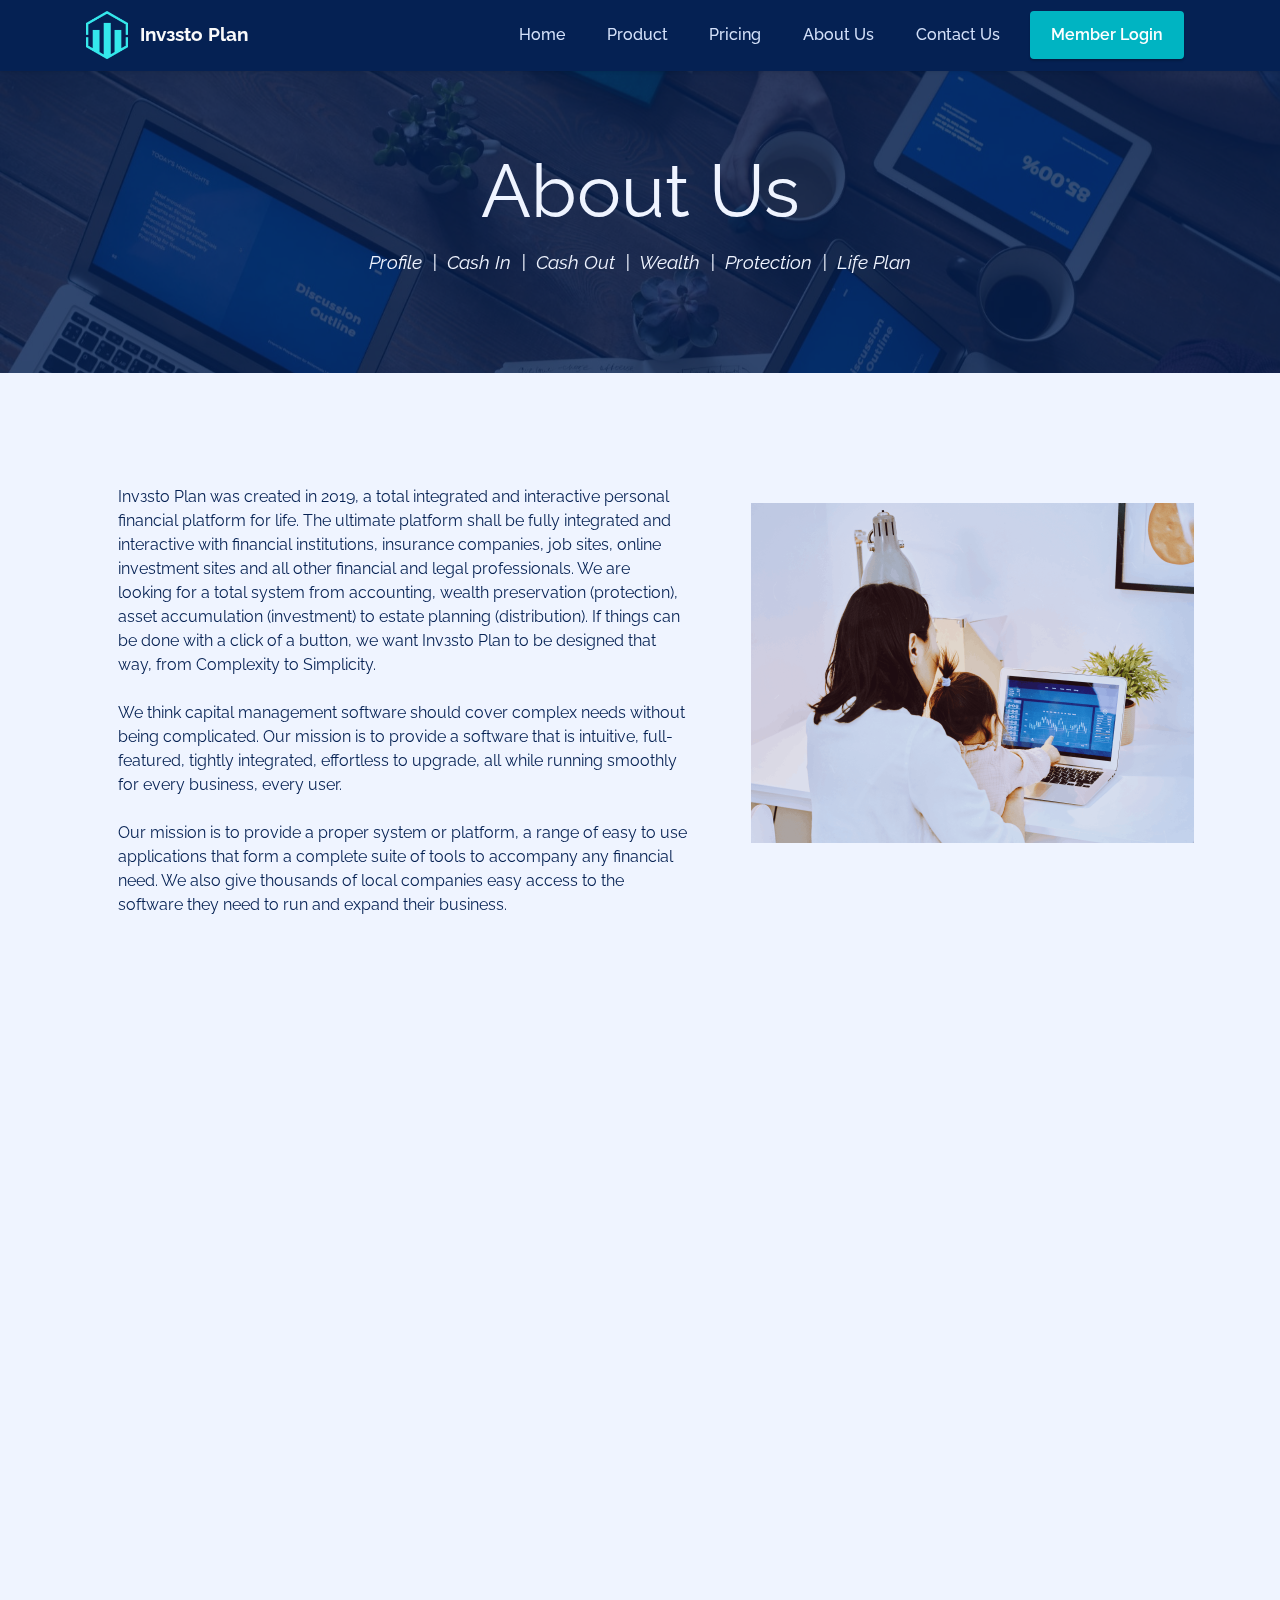
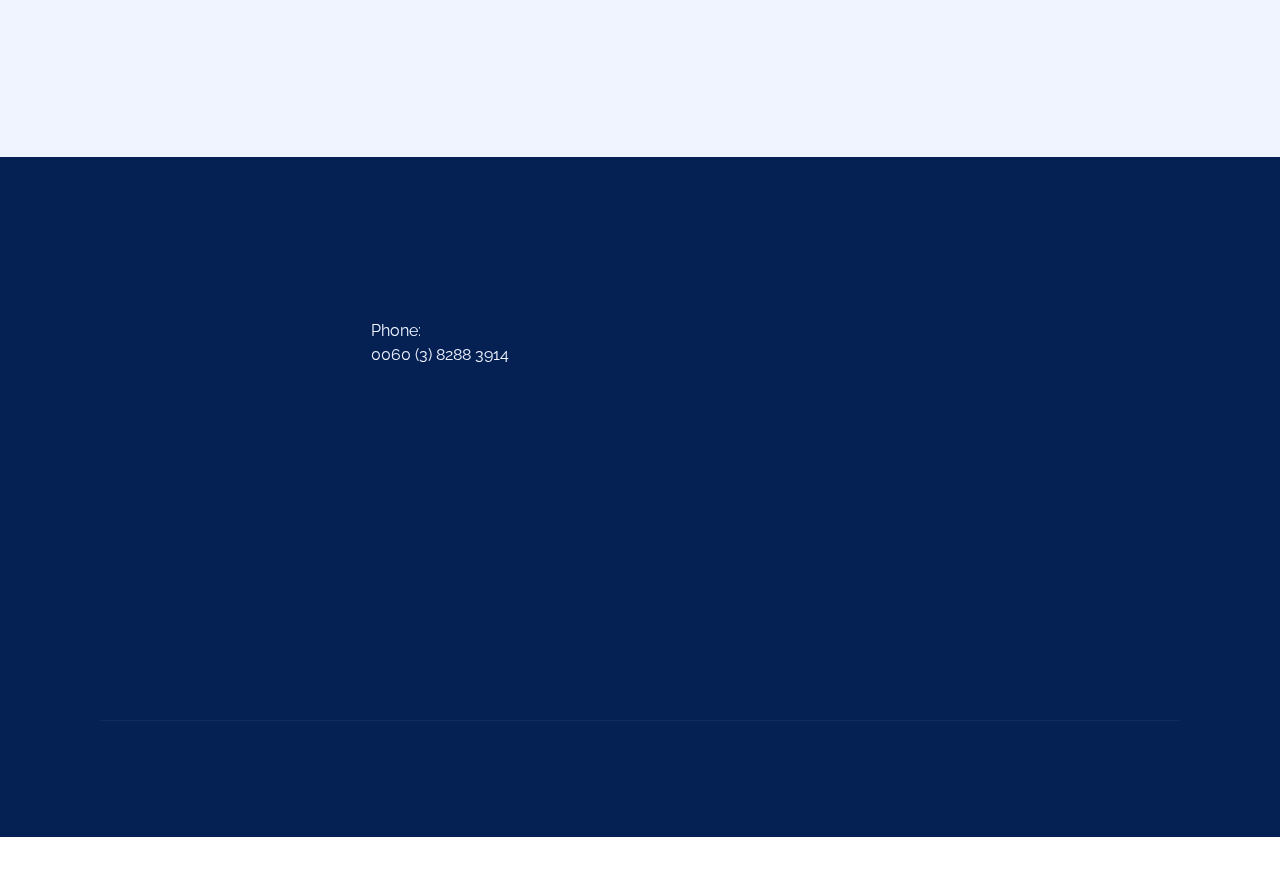
==== about.html @ aeeaa43b "create github pages" ====
<!DOCTYPE html>
<html  >
<head>
  <!-- Site made with Mobirise Website Builder v5.3.5, https://mobirise.com -->
  <meta charset="UTF-8">
  <meta http-equiv="X-UA-Compatible" content="IE=edge">
  <meta name="generator" content="Mobirise v5.3.5, mobirise.com">
  <meta name="viewport" content="width=device-width, initial-scale=1, minimum-scale=1">
  <link rel="shortcut icon" href="assets/images/logo-head-png-300x346.png" type="image/x-icon">
  <meta name="description" content="We create a total integrated and interactive personal financial platform for users and business.">
  
  
  <title>About Us | Inv3sto Plan</title>
  <link rel="stylesheet" href="assets/tether/tether.min.css">
  <link rel="stylesheet" href="assets/bootstrap/css/bootstrap.min.css">
  <link rel="stylesheet" href="assets/bootstrap/css/bootstrap-grid.min.css">
  <link rel="stylesheet" href="assets/bootstrap/css/bootstrap-reboot.min.css">
  <link rel="stylesheet" href="assets/animatecss/animate.css">
  <link rel="stylesheet" href="assets/dropdown/css/style.css">
  <link rel="stylesheet" href="assets/socicon/css/styles.css">
  <link rel="stylesheet" href="assets/theme/css/style.css">
  <link rel="preload" href="https://fonts.googleapis.com/css?family=Raleway:100,200,300,400,500,600,700,800,900,100i,200i,300i,400i,500i,600i,700i,800i,900i&display=swap" as="style" onload="this.onload=null;this.rel='stylesheet'">
  <noscript><link rel="stylesheet" href="https://fonts.googleapis.com/css?family=Raleway:100,200,300,400,500,600,700,800,900,100i,200i,300i,400i,500i,600i,700i,800i,900i&display=swap"></noscript>
  <link rel="preload" href="https://fonts.googleapis.com/css?family=Jost:100,200,300,400,500,600,700,800,900,100i,200i,300i,400i,500i,600i,700i,800i,900i&display=swap" as="style" onload="this.onload=null;this.rel='stylesheet'">
  <noscript><link rel="stylesheet" href="https://fonts.googleapis.com/css?family=Jost:100,200,300,400,500,600,700,800,900,100i,200i,300i,400i,500i,600i,700i,800i,900i&display=swap"></noscript>
  <link rel="preload" as="style" href="assets/mobirise/css/mbr-additional.css"><link rel="stylesheet" href="assets/mobirise/css/mbr-additional.css" type="text/css">
  
  
  
  
</head>
<body>
  
  <section class="menu menu2 cid-swx07ekxMa" once="menu" id="menu2-23">
    
    <nav class="navbar navbar-dropdown navbar-expand-lg">
        <div class="container">
            <div class="navbar-brand">
                <span class="navbar-logo">
                    <a href="index.html">
                        <img src="assets/images/logo-head-png-300x346.png" alt="investo-plan_ico" style="height: 3rem;">
                    </a>
                </span>
                <span class="navbar-caption-wrap"><a class="navbar-caption text-white display-4" href="index.html">Invзsto Plan</a></span>
            </div>
            <button class="navbar-toggler" type="button" data-toggle="collapse" data-target="#navbarSupportedContent" aria-controls="navbarNavAltMarkup" aria-expanded="false" aria-label="Toggle navigation">
                <div class="hamburger">
                    <span></span>
                    <span></span>
                    <span></span>
                    <span></span>
                </div>
            </button>
            <div class="collapse navbar-collapse" id="navbarSupportedContent">
                <ul class="navbar-nav nav-dropdown" data-app-modern-menu="true"><li class="nav-item"><a class="nav-link link text-info display-7" href="index.html">Home</a></li><li class="nav-item"><a class="nav-link link text-info display-7" href="product.html">Product</a></li><li class="nav-item"><a class="nav-link link text-info display-7" href="pricing.html">Pricing</a></li><li class="nav-item"><a class="nav-link link text-info display-7" href="about.html">About Us</a></li>
                    
                    <li class="nav-item"><a class="nav-link link text-info display-7" href="contact.html">Contact Us</a>
                    </li></ul>
                
                <div class="navbar-buttons mbr-section-btn"><a class="btn btn-secondary display-7" href="index.html" target="_blank">Member Login<br></a></div>
            </div>
        </div>
    </nav>
</section>

<section class="header6 cid-swx07hZX0V mbr-parallax-background" id="header6-24">

    

    <div class="mbr-overlay" style="opacity: 0.8; background-color: rgb(5, 33, 83);"></div>

    <div class="align-center container-fluid">
        <div class="row justify-content-center">
            <div class="col-12 col-lg-11">
                <h1 class="mbr-section-title mbr-fonts-style mbr-white mb-3 display-1">About Us</h1>
                
                <p class="mbr-text mbr-white mbr-fonts-style display-4"><em>
                    Profile&nbsp; |&nbsp; Cash In&nbsp; |&nbsp; Cash Out&nbsp; |&nbsp; Wealth&nbsp; |&nbsp; Protection&nbsp; |&nbsp; Life Plan
                </em></p>
                
            </div>
        </div>
    </div>
</section>

<section class="image2 cid-swx07s3A3K" id="image2-28">
    

    

    <div class="container">
        <div class="row align-items-center">
            <div class="col-12 col-lg-5">
                <div class="image-wrapper">
                    <img src="assets/images/pexels-shotpot-7705917-blu-886x680.png" alt="family">
                    <p class="mbr-description mbr-fonts-style mt-2 align-center display-5"><strong><em>
                        Make The Most of Your Wealth and Life</em></strong></p>
                </div>
            </div>
            <div class="col-12 col-lg">
                <div class="text-wrapper">
                    
                    <p class="mbr-text mbr-fonts-style display-7">Invзsto Plan was created in 2019, a total integrated and interactive personal financial platform for life. The ultimate platform shall be fully integrated and interactive with financial institutions, insurance companies, job sites, online investment sites and all other financial and legal professionals. We are looking for a total system from accounting, wealth preservation (protection), asset accumulation (investment) to estate planning (distribution). If things can be done with a click of a button, we want Invзsto Plan to be designed that way, from Complexity to Simplicity. <br><br>We think capital management software should cover complex needs without being complicated. Our mission is to provide a software that is intuitive, full-featured, tightly integrated, effortless to upgrade, all while running smoothly for every business, every user.<br><br>Our mission is to provide a proper system or platform, a range of easy to use applications that form a complete suite of tools to accompany any financial need. We also give thousands of local companies easy access to the software they need to run and expand their business.<br><br><br></p>
                </div>
            </div>
        </div>
    </div>
</section>

<section class="image1 cid-swx07u5jD1" id="image1-29">
    

    

    <div class="container">
        <div class="row align-items-center">
            <div class="col-12 col-lg-5">
                <div class="image-wrapper">
                    <img src="assets/images/ceo-626x417.png" alt="ceo">
                    <p class="mbr-description mbr-fonts-style pt-2 align-center display-7"><strong>
                    Benedict Tan, CFA<br>Founder</strong></p>
                </div>
            </div>
            <div class="col-12 col-lg">
                <div class="text-wrapper">
                    <h3 class="mbr-section-title mbr-fonts-style mb-3 display-5"><strong><em>Meet Our Founder and CEO</em></strong></h3>
                    <p class="mbr-text mbr-fonts-style display-7">Invзst0 Plan is owned by Invзst0 Capital Management Sdn Bhd, a private limited company incorporated in Malaysia. It is founded by Benedict Tan in 2020 as a startup company and he will be leading the executive team as the Chief Executive Officer (CEO). The company will be licensed by the Securities Commission Malaysia under the Capital Markets and Services Act 2007 regulation.
<br>
<br>As a CFA charter holder and a Finance Director of a property developer company for the last 8 years, Benedict Tan has acquired vast knowledge in corporate budgeting, cash flow projection, accounting, and financing. He started his career as a paid company dealer with OSK Securities Berhad after graduating from University of Auckland, New Zealand, in 1997. He went on to work in HSBC Securities Services (Ireland) Limited in 2008 as a fund administrator for the global fund manager during which the global financial crisis strikes. During the time, he witnessed the damages brought upon by the financial crisis and sparked him to start Invзst0 Plan to promote personal financial planning to the public. With 8 successful years building cash flow and a vision of a world full of responsible adults, he formalized a rule-based application to solve the differences human nature has towards money. The financial tools needed to know your numbers, be ahead of the curve and out of poverty.</p>
                </div>
            </div>
        </div>
    </div>
</section>

<section class="footer6 cid-swx07yMvMy" once="footers" id="footer6-2b">

    

    

    <div class="container">
        <div class="row content mbr-white">
            <div class="col-12 col-md-3 mbr-fonts-style display-4">
                <h5 class="mbr-section-subtitle mbr-fonts-style mb-2 display-4"><strong>Address</strong>
                </h5>
                <p class="mbr-text mbr-fonts-style display-7">B-37-2, Block B, Atmosphere Business Park The Atmosphere, Bandar Putra Permai, 43300 Seri Kembangan, Selangor, Malaysia.<br></p> <br>
                <h5 class="mbr-section-subtitle mbr-fonts-style mb-2 mt-4 display-4"><strong>Site Map</strong></h5>
                <p class="mbr-text mbr-fonts-style mb-4 display-7"><a href="index.html" class="text-white">Home</a>
<br><a href="product.html" class="text-white">Product</a>
<br><a href="pricing.html" class="text-white">Pricing</a>
<br><a href="about.html" class="text-white">About Us</a>
<br><a href="contact.html" class="text-white">Contact Us</a><br><br></p>
            </div>
            <div class="col-12 col-md-3 mbr-fonts-style display-4">
                <h5 class="mbr-section-subtitle mbr-fonts-style mb-2 display-7"><strong></strong></h5>
                <ul class="list mbr-fonts-style mb-4 display-7"><p>Email: </p><p>support@investo-plan.com.my</p><p>
</p><div>Phone: </div><div>0060 (3) 8288 3914</div><div><br></div><p></p></ul>
                <h5 class="mbr-section-subtitle mbr-fonts-style mb-2 mt-5 display-4"><strong>Member</strong></h5>
                <p class="mbr-text mbr-fonts-style mb-4 display-7"><a href="#" class="text-white" target="_blank">Sign Up</a><br><a href="#" class="text-white" target="_blank">Member Sign In</a><br><a href="termofservice.html" class="text-white" target="_blank">Terms &amp; Services</a><br><a href="privacypolicy.html" class="text-white text-primary" target="_blank">Privacy Policy</a><br><a href="security.html" class="text-white text-primary" target="_blank">Security &nbsp;</a><br><a href="disclaimer.html" class="text-white" target="_blank">Disclaimer</a><br></p>
            </div>
            <div class="col-12 col-md-6">
                <div class="google-map"><iframe frameborder="0" style="border:0" src="https://www.google.com/maps/embed/v1/place?key=AIzaSyCZI5F_k6S1k46ujh0SNrapM89f7mJxd30&amp;q=D-30-2, Block D, Atmosphere Business Park The Amosphere, Bandar Putra Permai, 43300 Seri Kembangan, Selangor" allowfullscreen=""></iframe></div>
            </div>
            <div class="col-md-6">
                <div class="social-list align-left">
                    <div class="soc-item">
                        <a href="#" target="_blank">
                            <span class="mbr-iconfont mbr-iconfont-social socicon-facebook socicon" style="color: rgb(250, 250, 250); fill: rgb(250, 250, 250); font-size: 30px;"></span>
                        </a>
                    </div>
                    <div class="soc-item">
                        <a href="#" target="_blank">
                            <span class="mbr-iconfont mbr-iconfont-social socicon-twitter socicon" style="color: rgb(250, 250, 250); fill: rgb(250, 250, 250); font-size: 30px;"></span>
                        </a>
                    </div>
                    <div class="soc-item">
                        <a href="#" target="_blank">
                            <span class="mbr-iconfont mbr-iconfont-social socicon-instagram socicon" style="color: rgb(250, 250, 250); fill: rgb(250, 250, 250); font-size: 30px;"></span>
                        </a>
                    </div>
                    
                    
                    
                </div>
            </div>
        </div>
        <div class="footer-lower">
            <div class="media-container-row">
                <div class="col-sm-12">
                    <hr>
                </div>
            </div>
            <div class="col-sm-12 copyright pl-0">
                <p class="mbr-text mbr-fonts-style mbr-white display-7">
                    © Copyright 2021 Invзsto Plan - All Rights Reserved
                </p>
            </div>
        </div>
    </div>
</section><section style="background-color: #fff; font-family: -apple-system, BlinkMacSystemFont, 'Segoe UI', 'Roboto', 'Helvetica Neue', Arial, sans-serif; color:#aaa; font-size:12px; padding: 0; align-items: center; display: flex;"><a href="https://mobirise.site/p" style="flex: 1 1; height: 3rem; padding-left: 1rem;"></a><p style="flex: 0 0 auto; margin:0; padding-right:1rem;">Set up your own website with <a href="https://mobirise.site/z" style="color:#aaa;">Mobirise</a></p></section><script src="assets/web/assets/jquery/jquery.min.js"></script>  <script src="assets/popper/popper.min.js"></script>  <script src="assets/tether/tether.min.js"></script>  <script src="assets/bootstrap/js/bootstrap.min.js"></script>  <script src="assets/smoothscroll/smooth-scroll.js"></script>  <script src="assets/viewportchecker/jquery.viewportchecker.js"></script>  <script src="assets/dropdown/js/nav-dropdown.js"></script>  <script src="assets/dropdown/js/navbar-dropdown.js"></script>  <script src="assets/touchswipe/jquery.touch-swipe.min.js"></script>  <script src="assets/parallax/jarallax.min.js"></script>  <script src="assets/theme/js/script.js"></script>  
  
  
 <div id="scrollToTop" class="scrollToTop mbr-arrow-up"><a style="text-align: center;"><i class="mbr-arrow-up-icon mbr-arrow-up-icon-cm cm-icon cm-icon-smallarrow-up"></i></a></div>
    <input name="animation" type="hidden">
  </body>
</html>
---- assets/dropdown/css/style.css ----
.navbar-dropdown {
  left: 0;
  padding: 0;
  position: absolute;
  right: 0;
  top: 0;
  transition: all 0.45s ease;
  z-index: 1030;
  background: #282828; }
  .navbar-dropdown .navbar-logo {
    margin-right: 0.8rem;
    transition: margin 0.3s ease-in-out;
    vertical-align: middle; }
    .navbar-dropdown .navbar-logo img {
      height: 3.125rem;
      transition: all 0.3s ease-in-out; }
    .navbar-dropdown .navbar-logo.mbr-iconfont {
      font-size: 3.125rem;
      line-height: 3.125rem; }
  .navbar-dropdown .navbar-caption {
    font-weight: 700;
    white-space: normal;
    vertical-align: -4px;
    line-height: 3.125rem !important; }
    .navbar-dropdown .navbar-caption, .navbar-dropdown .navbar-caption:hover {
      color: inherit;
      text-decoration: none; }
  .navbar-dropdown .mbr-iconfont + .navbar-caption {
    vertical-align: -1px; }
  .navbar-dropdown.navbar-fixed-top {
    position: fixed; }
  .navbar-dropdown .navbar-brand span {
    vertical-align: -4px; }
  .navbar-dropdown.bg-color.transparent {
    background: none; }
  .navbar-dropdown.navbar-short .navbar-brand {
    padding: 0.625rem 0; }
    .navbar-dropdown.navbar-short .navbar-brand span {
      vertical-align: -1px; }
  .navbar-dropdown.navbar-short .navbar-caption {
    line-height: 2.375rem !important;
    vertical-align: -2px; }
  .navbar-dropdown.navbar-short .navbar-logo {
    margin-right: 0.5rem; }
    .navbar-dropdown.navbar-short .navbar-logo img {
      height: 2.375rem; }
    .navbar-dropdown.navbar-short .navbar-logo.mbr-iconfont {
      font-size: 2.375rem;
      line-height: 2.375rem; }
  .navbar-dropdown.navbar-short .mbr-table-cell {
    height: 3.625rem; }
  .navbar-dropdown .navbar-close {
    left: 0.6875rem;
    position: fixed;
    top: 0.75rem;
    z-index: 1000; }
  .navbar-dropdown .hamburger-icon {
    content: "";
    display: inline-block;
    vertical-align: middle;
    width: 16px;
    -webkit-box-shadow: 0 -6px 0 1px #282828,0 0 0 1px #282828,0 6px 0 1px #282828;
    -moz-box-shadow: 0 -6px 0 1px #282828,0 0 0 1px #282828,0 6px 0 1px #282828;
    box-shadow: 0 -6px 0 1px #282828,0 0 0 1px #282828,0 6px 0 1px #282828; }

.dropdown-menu .dropdown-toggle[data-toggle="dropdown-submenu"]::after {
  border-bottom: 0.35em solid transparent;
  border-left: 0.35em solid;
  border-right: 0;
  border-top: 0.35em solid transparent;
  margin-left: 0.3rem; }

.dropdown-menu .dropdown-item:focus {
  outline: 0; }

.nav-dropdown {
  font-size: 0.75rem;
  font-weight: 500;
  height: auto !important; }
  .nav-dropdown .nav-btn {
    padding-left: 1rem; }
  .nav-dropdown .link {
    margin: .667em 1.667em;
    font-weight: 500;
    padding: 0;
    transition: color .2s ease-in-out; }
    .nav-dropdown .link.dropdown-toggle {
      margin-right: 2.583em; }
      .nav-dropdown .link.dropdown-toggle::after {
        margin-left: .25rem;
        border-top: 0.35em solid;
        border-right: 0.35em solid transparent;
        border-left: 0.35em solid transparent;
        border-bottom: 0; }
      .nav-dropdown .link.dropdown-toggle[aria-expanded="true"] {
        margin: 0;
        padding: 0.667em 3.263em  0.667em 1.667em; }
  .nav-dropdown .link::after,
  .nav-dropdown .dropdown-item::after {
    color: inherit; }
  .nav-dropdown .btn {
    font-size: 0.75rem;
    font-weight: 700;
    letter-spacing: 0;
    margin-bottom: 0;
    padding-left: 1.25rem;
    padding-right: 1.25rem; }
  .nav-dropdown .dropdown-menu {
    border-radius: 0;
    border: 0;
    left: 0;
    margin: 0;
    padding-bottom: 1.25rem;
    padding-top: 1.25rem;
    position: relative; }
  .nav-dropdown .dropdown-submenu {
    margin-left: 0.125rem;
    top: 0; }
  .nav-dropdown .dropdown-item {
    font-weight: 500;
    line-height: 2;
    padding: 0.3846em 4.615em 0.3846em 1.5385em;
    position: relative;
    transition: color .2s ease-in-out, background-color .2s ease-in-out; }
    .nav-dropdown .dropdown-item::after {
      margin-top: -0.3077em;
      position: absolute;
      right: 1.1538em;
      top: 50%; }
    .nav-dropdown .dropdown-item:focus, .nav-dropdown .dropdown-item:hover {
      background: none; }

@media (max-width: 767px) {
  .nav-dropdown.navbar-toggleable-sm {
    bottom: 0;
    display: none;
    left: 0;
    overflow-x: hidden;
    position: fixed;
    top: 0;
    transform: translateX(-100%);
    -ms-transform: translateX(-100%);
    -webkit-transform: translateX(-100%);
    width: 18.75rem;
    z-index: 999; } }
.nav-dropdown.navbar-toggleable-xl {
  bottom: 0;
  display: none;
  left: 0;
  overflow-x: hidden;
  position: fixed;
  top: 0;
  transform: translateX(-100%);
  -ms-transform: translateX(-100%);
  -webkit-transform: translateX(-100%);
  width: 18.75rem;
  z-index: 999; }

.nav-dropdown-sm {
  display: block !important;
  overflow-x: hidden;
  overflow: auto;
  padding-top: 3.875rem; }
  .nav-dropdown-sm::after {
    content: "";
    display: block;
    height: 3rem;
    width: 100%; }
  .nav-dropdown-sm.collapse.in ~ .navbar-close {
    display: block !important; }
  .nav-dropdown-sm.collapsing, .nav-dropdown-sm.collapse.in {
    transform: translateX(0);
    -ms-transform: translateX(0);
    -webkit-transform: translateX(0);
    transition: all 0.25s ease-out;
    -webkit-transition: all 0.25s ease-out;
    background: #282828; }
  .nav-dropdown-sm.collapsing[aria-expanded="false"] {
    transform: translateX(-100%);
    -ms-transform: translateX(-100%);
    -webkit-transform: translateX(-100%); }
  .nav-dropdown-sm .nav-item {
    display: block;
    margin-left: 0 !important;
    padding-left: 0; }
  .nav-dropdown-sm .link,
  .nav-dropdown-sm .dropdown-item {
    border-top: 1px dotted rgba(255, 255, 255, 0.1);
    font-size: 0.8125rem;
    line-height: 1.6;
    margin: 0 !important;
    padding: 0.875rem 2.4rem 0.875rem 1.5625rem !important;
    position: relative;
    white-space: normal; }
    .nav-dropdown-sm .link:focus, .nav-dropdown-sm .link:hover,
    .nav-dropdown-sm .dropdown-item:focus,
    .nav-dropdown-sm .dropdown-item:hover {
      background: rgba(0, 0, 0, 0.2) !important;
      color: #c0a375; }
  .nav-dropdown-sm .nav-btn {
    position: relative;
    padding: 1.5625rem 1.5625rem 0 1.5625rem; }
    .nav-dropdown-sm .nav-btn::before {
      border-top: 1px dotted rgba(255, 255, 255, 0.1);
      content: "";
      left: 0;
      position: absolute;
      top: 0;
      width: 100%; }
    .nav-dropdown-sm .nav-btn + .nav-btn {
      padding-top: 0.625rem; }
      .nav-dropdown-sm .nav-btn + .nav-btn::before {
        display: none; }
  .nav-dropdown-sm .btn {
    padding: 0.625rem 0; }
  .nav-dropdown-sm .dropdown-toggle[data-toggle="dropdown-submenu"]::after {
    margin-left: .25rem;
    border-top: 0.35em solid;
    border-right: 0.35em solid transparent;
    border-left: 0.35em solid transparent;
    border-bottom: 0; }
  .nav-dropdown-sm .dropdown-toggle[data-toggle="dropdown-submenu"][aria-expanded="true"]::after {
    border-top: 0;
    border-right: 0.35em solid transparent;
    border-left: 0.35em solid transparent;
    border-bottom: 0.35em solid; }
  .nav-dropdown-sm .dropdown-menu {
    margin: 0;
    padding: 0;
    position: relative;
    top: 0;
    left: 0;
    width: 100%;
    border: 0;
    float: none;
    border-radius: 0;
    background: none; }
  .nav-dropdown-sm .dropdown-submenu {
    left: 100%;
    margin-left: 0.125rem;
    margin-top: -1.25rem;
    top: 0; }

.navbar-toggleable-sm .nav-dropdown .dropdown-menu {
  position: absolute; }

.navbar-toggleable-sm .nav-dropdown .dropdown-submenu {
  left: 100%;
  margin-left: 0.125rem;
  margin-top: -1.25rem;
  top: 0; }

.navbar-toggleable-sm.opened .nav-dropdown .dropdown-menu {
  position: relative; }

.navbar-toggleable-sm.opened .nav-dropdown .dropdown-submenu {
  left: 0;
  margin-left: 00rem;
  margin-top: 0rem;
  top: 0; }

.is-builder .nav-dropdown.collapsing {
  transition: none !important; }

/*# sourceMappingURL=style.css.map */
---- assets/socicon/css/styles.css ----
@charset "UTF-8";

@font-face {
  font-family: 'Socicon';
  src:  url('../fonts/socicon.eot');
  src:  url('../fonts/socicon.eot?#iefix') format('embedded-opentype'),
    url('../fonts/socicon.woff2') format('woff2'),
    url('../fonts/socicon.ttf') format('truetype'),
    url('../fonts/socicon.woff') format('woff'),
    url('../fonts/socicon.svg#socicon') format('svg');
  font-weight: normal;
  font-style: normal;
  font-display: swap;
}

[data-icon]:before {
  font-family: "socicon" !important;
  content: attr(data-icon);
  font-style: normal !important;
  font-weight: normal !important;
  font-variant: normal !important;
  text-transform: none !important;
  speak: none;
  line-height: 1;
  -webkit-font-smoothing: antialiased;
  -moz-osx-font-smoothing: grayscale;
}

[class^="socicon-"], [class*=" socicon-"] {
  /* use !important to prevent issues with browser extensions that change fonts */
  font-family: 'Socicon' !important;
  speak: none;
  font-style: normal;
  font-weight: normal;
  font-variant: normal;
  text-transform: none;
  line-height: 1;

  /* Better Font Rendering =========== */
  -webkit-font-smoothing: antialiased;
  -moz-osx-font-smoothing: grayscale;
}

.socicon-eitaa:before {
  content: "\e97c";
}
.socicon-soroush:before {
  content: "\e97d";
}
.socicon-bale:before {
  content: "\e97e";
}
.socicon-zazzle:before {
  content: "\e97b";
}
.socicon-society6:before {
  content: "\e97a";
}
.socicon-redbubble:before {
  content: "\e979";
}
.socicon-avvo:before {
  content: "\e978";
}
.socicon-stitcher:before {
  content: "\e977";
}
.socicon-googlehangouts:before {
  content: "\e974";
}
.socicon-dlive:before {
  content: "\e975";
}
.socicon-vsco:before {
  content: "\e976";
}
.socicon-flipboard:before {
  content: "\e973";
}
.socicon-ubuntu:before {
  content: "\e958";
}
.socicon-artstation:before {
  content: "\e959";
}
.socicon-invision:before {
  content: "\e95a";
}
.socicon-torial:before {
  content: "\e95b";
}
.socicon-collectorz:before {
  content: "\e95c";
}
.socicon-seenthis:before {
  content: "\e95d";
}
.socicon-googleplaymusic:before {
  content: "\e95e";
}
.socicon-debian:before {
  content: "\e95f";
}
.socicon-filmfreeway:before {
  content: "\e960";
}
.socicon-gnome:before {
  content: "\e961";
}
.socicon-itchio:before {
  content: "\e962";
}
.socicon-jamendo:before {
  content: "\e963";
}
.socicon-mix:before {
  content: "\e964";
}
.socicon-sharepoint:before {
  content: "\e965";
}
.socicon-tinder:before {
  content: "\e966";
}
.socicon-windguru:before {
  content: "\e967";
}
.socicon-cdbaby:before {
  content: "\e968";
}
.socicon-elementaryos:before {
  content: "\e969";
}
.socicon-stage32:before {
  content: "\e96a";
}
.socicon-tiktok:before {
  content: "\e96b";
}
.socicon-gitter:before {
  content: "\e96c";
}
.socicon-letterboxd:before {
  content: "\e96d";
}
.socicon-threema:before {
  content: "\e96e";
}
.socicon-splice:before {
  content: "\e96f";
}
.socicon-metapop:before {
  content: "\e970";
}
.socicon-naver:before {
  content: "\e971";
}
.socicon-remote:before {
  content: "\e972";
}
.socicon-internet:before {
  content: "\e957";
}
.socicon-moddb:before {
  content: "\e94b";
}
.socicon-indiedb:before {
  content: "\e94c";
}
.socicon-traxsource:before {
  content: "\e94d";
}
.socicon-gamefor:before {
  content: "\e94e";
}
.socicon-pixiv:before {
  content: "\e94f";
}
.socicon-myanimelist:before {
  content: "\e950";
}
.socicon-blackberry:before {
  content: "\e951";
}
.socicon-wickr:before {
  content: "\e952";
}
.socicon-spip:before {
  content: "\e953";
}
.socicon-napster:before {
  content: "\e954";
}
.socicon-beatport:before {
  content: "\e955";
}
.socicon-hackerone:before {
  content: "\e956";
}
.socicon-hackernews:before {
  content: "\e946";
}
.socicon-smashwords:before {
  content: "\e947";
}
.socicon-kobo:before {
  content: "\e948";
}
.socicon-bookbub:before {
  content: "\e949";
}
.socicon-mailru:before {
  content: "\e94a";
}
.socicon-gitlab:before {
  content: "\e945";
}
.socicon-instructables:before {
  content: "\e944";
}
.socicon-portfolio:before {
  content: "\e943";
}
.socicon-codered:before {
  content: "\e940";
}
.socicon-origin:before {
  content: "\e941";
}
.socicon-nextdoor:before {
  content: "\e942";
}
.socicon-udemy:before {
  content: "\e93f";
}
.socicon-livemaster:before {
  content: "\e93e";
}
.socicon-crunchbase:before {
  content: "\e93b";
}
.socicon-homefy:before {
  content: "\e93c";
}
.socicon-calendly:before {
  content: "\e93d";
}
.socicon-realtor:before {
  content: "\e90f";
}
.socicon-tidal:before {
  content: "\e910";
}
.socicon-qobuz:before {
  content: "\e911";
}
.socicon-natgeo:before {
  content: "\e912";
}
.socicon-mastodon:before {
  content: "\e913";
}
.socicon-unsplash:before {
  content: "\e914";
}
.socicon-homeadvisor:before {
  content: "\e915";
}
.socicon-angieslist:before {
  content: "\e916";
}
.socicon-codepen:before {
  content: "\e917";
}
.socicon-slack:before {
  content: "\e918";
}
.socicon-openaigym:before {
  content: "\e919";
}
.socicon-logmein:before {
  content: "\e91a";
}
.socicon-fiverr:before {
  content: "\e91b";
}
.socicon-gotomeeting:before {
  content: "\e91c";
}
.socicon-aliexpress:before {
  content: "\e91d";
}
.socicon-guru:before {
  content: "\e91e";
}
.socicon-appstore:before {
  content: "\e91f";
}
.socicon-homes:before {
  content: "\e920";
}
.socicon-zoom:before {
  content: "\e921";
}
.socicon-alibaba:before {
  content: "\e922";
}
.socicon-craigslist:before {
  content: "\e923";
}
.socicon-wix:before {
  content: "\e924";
}
.socicon-redfin:before {
  content: "\e925";
}
.socicon-googlecalendar:before {
  content: "\e926";
}
.socicon-shopify:before {
  content: "\e927";
}
.socicon-freelancer:before {
  content: "\e928";
}
.socicon-seedrs:before {
  content: "\e929";
}
.socicon-bing:before {
  content: "\e92a";
}
.socicon-doodle:before {
  content: "\e92b";
}
.socicon-bonanza:before {
  content: "\e92c";
}
.socicon-squarespace:before {
  content: "\e92d";
}
.socicon-toptal:before {
  content: "\e92e";
}
.socicon-gust:before {
  content: "\e92f";
}
.socicon-ask:before {
  content: "\e930";
}
.socicon-trulia:before {
  content: "\e931";
}
.socicon-loomly:before {
  content: "\e932";
}
.socicon-ghost:before {
  content: "\e933";
}
.socicon-upwork:before {
  content: "\e934";
}
.socicon-fundable:before {
  content: "\e935";
}
.socicon-booking:before {
  content: "\e936";
}
.socicon-googlemaps:before {
  content: "\e937";
}
.socicon-zillow:before {
  content: "\e938";
}
.socicon-niconico:before {
  content: "\e939";
}
.socicon-toneden:before {
  content: "\e93a";
}
.socicon-augment:before {
  content: "\e908";
}
.socicon-bitbucket:before {
  content: "\e909";
}
.socicon-fyuse:before {
  content: "\e90a";
}
.socicon-yt-gaming:before {
  content: "\e90b";
}
.socicon-sketchfab:before {
  content: "\e90c";
}
.socicon-mobcrush:before {
  content: "\e90d";
}
.socicon-microsoft:before {
  content: "\e90e";
}
.socicon-pandora:before {
  content: "\e907";
}
.socicon-messenger:before {
  content: "\e906";
}
.socicon-gamewisp:before {
  content: "\e905";
}
.socicon-bloglovin:before {
  content: "\e904";
}
.socicon-tunein:before {
  content: "\e903";
}
.socicon-gamejolt:before {
  content: "\e901";
}
.socicon-trello:before {
  content: "\e902";
}
.socicon-spreadshirt:before {
  content: "\e900";
}
.socicon-500px:before {
  content: "\e000";
}
.socicon-8tracks:before {
  content: "\e001";
}
.socicon-airbnb:before {
  content: "\e002";
}
.socicon-alliance:before {
  content: "\e003";
}
.socicon-amazon:before {
  content: "\e004";
}
.socicon-amplement:before {
  content: "\e005";
}
.socicon-android:before {
  content: "\e006";
}
.socicon-angellist:before {
  content: "\e007";
}
.socicon-apple:before {
  content: "\e008";
}
.socicon-appnet:before {
  content: "\e009";
}
.socicon-baidu:before {
  content: "\e00a";
}
.socicon-bandcamp:before {
  content: "\e00b";
}
.socicon-battlenet:before {
  content: "\e00c";
}
.socicon-mixer:before {
  content: "\e00d";
}
.socicon-bebee:before {
  content: "\e00e";
}
.socicon-bebo:before {
  content: "\e00f";
}
.socicon-behance:before {
  content: "\e010";
}
.socicon-blizzard:before {
  content: "\e011";
}
.socicon-blogger:before {
  content: "\e012";
}
.socicon-buffer:before {
  content: "\e013";
}
.socicon-chrome:before {
  content: "\e014";
}
.socicon-coderwall:before {
  content: "\e015";
}
.socicon-curse:before {
  content: "\e016";
}
.socicon-dailymotion:before {
  content: "\e017";
}
.socicon-deezer:before {
  content: "\e018";
}
.socicon-delicious:before {
  content: "\e019";
}
.socicon-deviantart:before {
  content: "\e01a";
}
.socicon-diablo:before {
  content: "\e01b";
}
.socicon-digg:before {
  content: "\e01c";
}
.socicon-discord:before {
  content: "\e01d";
}
.socicon-disqus:before {
  content: "\e01e";
}
.socicon-douban:before {
  content: "\e01f";
}
.socicon-draugiem:before {
  content: "\e020";
}
.socicon-dribbble:before {
  content: "\e021";
}
.socicon-drupal:before {
  content: "\e022";
}
.socicon-ebay:before {
  content: "\e023";
}
.socicon-ello:before {
  content: "\e024";
}
.socicon-endomodo:before {
  content: "\e025";
}
.socicon-envato:before {
  content: "\e026";
}
.socicon-etsy:before {
  content: "\e027";
}
.socicon-facebook:before {
  content: "\e028";
}
.socicon-feedburner:before {
  content: "\e029";
}
.socicon-filmweb:before {
  content: "\e02a";
}
.socicon-firefox:before {
  content: "\e02b";
}
.socicon-flattr:before {
  content: "\e02c";
}
.socicon-flickr:before {
  content: "\e02d";
}
.socicon-formulr:before {
  content: "\e02e";
}
.socicon-forrst:before {
  content: "\e02f";
}
.socicon-foursquare:before {
  content: "\e030";
}
.socicon-friendfeed:before {
  content: "\e031";
}
.socicon-github:before {
  content: "\e032";
}
.socicon-goodreads:before {
  content: "\e033";
}
.socicon-google:before {
  content: "\e034";
}
.socicon-googlescholar:before {
  content: "\e035";
}
.socicon-googlegroups:before {
  content: "\e036";
}
.socicon-googlephotos:before {
  content: "\e037";
}
.socicon-googleplus:before {
  content: "\e038";
}
.socicon-grooveshark:before {
  content: "\e039";
}
.socicon-hackerrank:before {
  content: "\e03a";
}
.socicon-hearthstone:before {
  content: "\e03b";
}
.socicon-hellocoton:before {
  content: "\e03c";
}
.socicon-heroes:before {
  content: "\e03d";
}
.socicon-smashcast:before {
  content: "\e03e";
}
.socicon-horde:before {
  content: "\e03f";
}
.socicon-houzz:before {
  content: "\e040";
}
.socicon-icq:before {
  content: "\e041";
}
.socicon-identica:before {
  content: "\e042";
}
.socicon-imdb:before {
  content: "\e043";
}
.socicon-instagram:before {
  content: "\e044";
}
.socicon-issuu:before {
  content: "\e045";
}
.socicon-istock:before {
  content: "\e046";
}
.socicon-itunes:before {
  content: "\e047";
}
.socicon-keybase:before {
  content: "\e048";
}
.socicon-lanyrd:before {
  content: "\e049";
}
.socicon-lastfm:before {
  content: "\e04a";
}
.socicon-line:before {
  content: "\e04b";
}
.socicon-linkedin:before {
  content: "\e04c";
}
.socicon-livejournal:before {
  content: "\e04d";
}
.socicon-lyft:before {
  content: "\e04e";
}
.socicon-macos:before {
  content: "\e04f";
}
.socicon-mail:before {
  content: "\e050";
}
.socicon-medium:before {
  content: "\e051";
}
.socicon-meetup:before {
  content: "\e052";
}
.socicon-mixcloud:before {
  content: "\e053";
}
.socicon-modelmayhem:before {
  content: "\e054";
}
.socicon-mumble:before {
  content: "\e055";
}
.socicon-myspace:before {
  content: "\e056";
}
.socicon-newsvine:before {
  content: "\e057";
}
.socicon-nintendo:before {
  content: "\e058";
}
.socicon-npm:before {
  content: "\e059";
}
.socicon-odnoklassniki:before {
  content: "\e05a";
}
.socicon-openid:before {
  content: "\e05b";
}
.socicon-opera:before {
  content: "\e05c";
}
.socicon-outlook:before {
  content: "\e05d";
}
.socicon-overwatch:before {
  content: "\e05e";
}
.socicon-patreon:before {
  content: "\e05f";
}
.socicon-paypal:before {
  content: "\e060";
}
.socicon-periscope:before {
  content: "\e061";
}
.socicon-persona:before {
  content: "\e062";
}
.socicon-pinterest:before {
  content: "\e063";
}
.socicon-play:before {
  content: "\e064";
}
.socicon-player:before {
  content: "\e065";
}
.socicon-playstation:before {
  content: "\e066";
}
.socicon-pocket:before {
  content: "\e067";
}
.socicon-qq:before {
  content: "\e068";
}
.socicon-quora:before {
  content: "\e069";
}
.socicon-raidcall:before {
  content: "\e06a";
}
.socicon-ravelry:before {
  content: "\e06b";
}
.socicon-reddit:before {
  content: "\e06c";
}
.socicon-renren:before {
  content: "\e06d";
}
.socicon-researchgate:before {
  content: "\e06e";
}
.socicon-residentadvisor:before {
  content: "\e06f";
}
.socicon-reverbnation:before {
  content: "\e070";
}
.socicon-rss:before {
  content: "\e071";
}
.socicon-sharethis:before {
  content: "\e072";
}
.socicon-skype:before {
  content: "\e073";
}
.socicon-slideshare:before {
  content: "\e074";
}
.socicon-smugmug:before {
  content: "\e075";
}
.socicon-snapchat:before {
  content: "\e076";
}
.socicon-songkick:before {
  content: "\e077";
}
.socicon-soundcloud:before {
  content: "\e078";
}
.socicon-spotify:before {
  content: "\e079";
}
.socicon-stackexchange:before {
  content: "\e07a";
}
.socicon-stackoverflow:before {
  content: "\e07b";
}
.socicon-starcraft:before {
  content: "\e07c";
}
.socicon-stayfriends:before {
  content: "\e07d";
}
.socicon-steam:before {
  content: "\e07e";
}
.socicon-storehouse:before {
  content: "\e07f";
}
.socicon-strava:before {
  content: "\e080";
}
.socicon-streamjar:before {
  content: "\e081";
}
.socicon-stumbleupon:before {
  content: "\e082";
}
.socicon-swarm:before {
  content: "\e083";
}
.socicon-teamspeak:before {
  content: "\e084";
}
.socicon-teamviewer:before {
  content: "\e085";
}
.socicon-technorati:before {
  content: "\e086";
}
.socicon-telegram:before {
  content: "\e087";
}
.socicon-tripadvisor:before {
  content: "\e088";
}
.socicon-tripit:before {
  content: "\e089";
}
.socicon-triplej:before {
  content: "\e08a";
}
.socicon-tumblr:before {
  content: "\e08b";
}
.socicon-twitch:before {
  content: "\e08c";
}
.socicon-twitter:before {
  content: "\e08d";
}
.socicon-uber:before {
  content: "\e08e";
}
.socicon-ventrilo:before {
  content: "\e08f";
}
.socicon-viadeo:before {
  content: "\e090";
}
.socicon-viber:before {
  content: "\e091";
}
.socicon-viewbug:before {
  content: "\e092";
}
.socicon-vimeo:before {
  content: "\e093";
}
.socicon-vine:before {
  content: "\e094";
}
.socicon-vkontakte:before {
  content: "\e095";
}
.socicon-warcraft:before {
  content: "\e096";
}
.socicon-wechat:before {
  content: "\e097";
}
.socicon-weibo:before {
  content: "\e098";
}
.socicon-whatsapp:before {
  content: "\e099";
}
.socicon-wikipedia:before {
  content: "\e09a";
}
.socicon-windows:before {
  content: "\e09b";
}
.socicon-wordpress:before {
  content: "\e09c";
}
.socicon-wykop:before {
  content: "\e09d";
}
.socicon-xbox:before {
  content: "\e09e";
}
.socicon-xing:before {
  content: "\e09f";
}
.socicon-yahoo:before {
  content: "\e0a0";
}
.socicon-yammer:before {
  content: "\e0a1";
}
.socicon-yandex:before {
  content: "\e0a2";
}
.socicon-yelp:before {
  content: "\e0a3";
}
.socicon-younow:before {
  content: "\e0a4";
}
.socicon-youtube:before {
  content: "\e0a5";
}
.socicon-zapier:before {
  content: "\e0a6";
}
.socicon-zerply:before {
  content: "\e0a7";
}
.socicon-zomato:before {
  content: "\e0a8";
}
.socicon-zynga:before {
  content: "\e0a9";
}
---- assets/theme/css/style.css ----
@charset "UTF-8";
section {
  background-color: #ffffff;
}

body {
  font-style: normal;
  line-height: 1.5;
  font-weight: 400;
  color: #232323;
  position: relative;
}

section,
.container,
.container-fluid {
  position: relative;
  word-wrap: break-word;
}

a.mbr-iconfont:hover {
  text-decoration: none;
}

.article .lead p,
.article .lead ul,
.article .lead ol,
.article .lead pre,
.article .lead blockquote {
  margin-bottom: 0;
}

a {
  font-style: normal;
  font-weight: 400;
  cursor: pointer;
}
a, a:hover {
  text-decoration: none;
}

.mbr-section-title {
  font-style: normal;
  line-height: 1.3;
}

.mbr-section-subtitle {
  line-height: 1.3;
}

.mbr-text {
  font-style: normal;
  line-height: 1.7;
}

h1,
h2,
h3,
h4,
h5,
h6,
.display-1,
.display-2,
.display-4,
.display-5,
.display-7,
span,
p,
a {
  line-height: 1;
  word-break: break-word;
  word-wrap: break-word;
  font-weight: 400;
}

b,
strong {
  font-weight: bold;
}

input:-webkit-autofill, input:-webkit-autofill:hover, input:-webkit-autofill:focus, input:-webkit-autofill:active {
  transition-delay: 9999s;
  -webkit-transition-property: background-color, color;
  transition-property: background-color, color;
}

textarea[type=hidden] {
  display: none;
}

section {
  background-position: 50% 50%;
  background-repeat: no-repeat;
  background-size: cover;
}
section .mbr-background-video,
section .mbr-background-video-preview {
  position: absolute;
  bottom: 0;
  left: 0;
  right: 0;
  top: 0;
}

.hidden {
  visibility: hidden;
}

.mbr-z-index20 {
  z-index: 20;
}

/*! Base colors */
.mbr-white {
  color: #ffffff;
}

.mbr-black {
  color: #111111;
}

.mbr-bg-white {
  background-color: #ffffff;
}

.mbr-bg-black {
  background-color: #000000;
}

/*! Text-aligns */
.align-left {
  text-align: left;
}

.align-center {
  text-align: center;
}

.align-right {
  text-align: right;
}

/*! Font-weight  */
.mbr-light {
  font-weight: 300;
}

.mbr-regular {
  font-weight: 400;
}

.mbr-semibold {
  font-weight: 500;
}

.mbr-bold {
  font-weight: 700;
}

/*! Media  */
.media-content {
  flex-basis: 100%;
}

.media-container-row {
  display: flex;
  flex-direction: row;
  flex-wrap: wrap;
  justify-content: center;
  align-content: center;
  align-items: start;
}
.media-container-row .media-size-item {
  width: 400px;
}

.media-container-column {
  display: flex;
  flex-direction: column;
  flex-wrap: wrap;
  justify-content: center;
  align-content: center;
  align-items: stretch;
}
.media-container-column > * {
  width: 100%;
}

@media (min-width: 992px) {
  .media-container-row {
    flex-wrap: nowrap;
  }
}
figure {
  margin-bottom: 0;
  overflow: hidden;
}

figure[mbr-media-size] {
  transition: width 0.1s;
}

img,
iframe {
  display: block;
  width: 100%;
}

.card {
  background-color: transparent;
  border: none;
}

.card-box {
  width: 100%;
}

.card-img {
  text-align: center;
  flex-shrink: 0;
  -webkit-flex-shrink: 0;
}

.media {
  max-width: 100%;
  margin: 0 auto;
}

.mbr-figure {
  align-self: center;
}

.media-container > div {
  max-width: 100%;
}

.mbr-figure img,
.card-img img {
  width: 100%;
}

@media (max-width: 991px) {
  .media-size-item {
    width: auto !important;
  }

  .media {
    width: auto;
  }

  .mbr-figure {
    width: 100% !important;
  }
}
/*! Buttons */
.mbr-section-btn {
  margin-left: -0.6rem;
  margin-right: -0.6rem;
  font-size: 0;
}

.btn {
  font-weight: 600;
  border-width: 1px;
  font-style: normal;
  margin: 0.6rem 0.6rem;
  white-space: normal;
  transition: all 0.2s ease-in-out;
  display: inline-flex;
  align-items: center;
  justify-content: center;
  word-break: break-word;
}

.btn-sm {
  font-weight: 600;
  letter-spacing: 0px;
  transition: all 0.3s ease-in-out;
}

.btn-md {
  font-weight: 600;
  letter-spacing: 0px;
  transition: all 0.3s ease-in-out;
}

.btn-lg {
  font-weight: 600;
  letter-spacing: 0px;
  transition: all 0.3s ease-in-out;
}

.btn-form {
  margin: 0;
}
.btn-form:hover {
  cursor: pointer;
}

nav .mbr-section-btn {
  margin-left: 0rem;
  margin-right: 0rem;
}

/*! Btn icon margin */
.btn .mbr-iconfont,
.btn.btn-sm .mbr-iconfont {
  order: 1;
  cursor: pointer;
  margin-left: 0.5rem;
  vertical-align: sub;
}

.btn.btn-md .mbr-iconfont,
.btn.btn-md .mbr-iconfont {
  margin-left: 0.8rem;
}

.mbr-regular {
  font-weight: 400;
}

.mbr-semibold {
  font-weight: 500;
}

.mbr-bold {
  font-weight: 700;
}

[type=submit] {
  -webkit-appearance: none;
}

/*! Full-screen */
.mbr-fullscreen .mbr-overlay {
  min-height: 100vh;
}

.mbr-fullscreen {
  display: flex;
  display: -moz-flex;
  display: -ms-flex;
  display: -o-flex;
  align-items: center;
  min-height: 100vh;
  padding-top: 3rem;
  padding-bottom: 3rem;
}

/*! Map */
.map {
  height: 25rem;
  position: relative;
}
.map iframe {
  width: 100%;
  height: 100%;
}

/*! Scroll to top arrow */
.mbr-arrow-up {
  bottom: 25px;
  right: 90px;
  position: fixed;
  text-align: right;
  z-index: 5000;
  color: #ffffff;
  font-size: 22px;
}

.mbr-arrow-up a {
  background: rgba(0, 0, 0, 0.2);
  border-radius: 50%;
  color: #fff;
  display: inline-block;
  height: 60px;
  width: 60px;
  border: 2px solid #fff;
  outline-style: none !important;
  position: relative;
  text-decoration: none;
  transition: all 0.3s ease-in-out;
  cursor: pointer;
  text-align: center;
}
.mbr-arrow-up a:hover {
  background-color: rgba(0, 0, 0, 0.4);
}
.mbr-arrow-up a i {
  line-height: 60px;
}

.mbr-arrow-up-icon {
  display: block;
  color: #fff;
}

.mbr-arrow-up-icon::before {
  content: "›";
  display: inline-block;
  font-family: serif;
  font-size: 22px;
  line-height: 1;
  font-style: normal;
  position: relative;
  top: 6px;
  left: -4px;
  transform: rotate(-90deg);
}

/*! Arrow Down */
.mbr-arrow {
  position: absolute;
  bottom: 45px;
  left: 50%;
  width: 60px;
  height: 60px;
  cursor: pointer;
  background-color: rgba(80, 80, 80, 0.5);
  border-radius: 50%;
  transform: translateX(-50%);
}
@media (max-width: 767px) {
  .mbr-arrow {
    display: none;
  }
}
.mbr-arrow > a {
  display: inline-block;
  text-decoration: none;
  outline-style: none;
  -webkit-animation: arrowdown 1.7s ease-in-out infinite;
          animation: arrowdown 1.7s ease-in-out infinite;
  color: #ffffff;
}
.mbr-arrow > a > i {
  position: absolute;
  top: -2px;
  left: 15px;
  font-size: 2rem;
}

#scrollToTop a i::before {
  content: "";
  position: absolute;
  display: block;
  border-bottom: 2.5px solid #fff;
  border-left: 2.5px solid #fff;
  width: 27.8%;
  height: 27.8%;
  left: 50%;
  top: 51%;
  transform: translateY(-30%) translateX(-50%) rotate(135deg);
}

@keyframes arrowdown {
  0% {
    transform: translateY(0px);
  }
  50% {
    transform: translateY(-5px);
  }
  100% {
    transform: translateY(0px);
  }
}
@-webkit-keyframes arrowdown {
  0% {
    transform: translateY(0px);
  }
  50% {
    transform: translateY(-5px);
  }
  100% {
    transform: translateY(0px);
  }
}
@media (max-width: 500px) {
  .mbr-arrow-up {
    left: 0;
    right: 0;
    text-align: center;
  }
}
/*Gradients animation*/
@keyframes gradient-animation {
  from {
    background-position: 0% 100%;
    -webkit-animation-timing-function: ease-in-out;
            animation-timing-function: ease-in-out;
  }
  to {
    background-position: 100% 0%;
    -webkit-animation-timing-function: ease-in-out;
            animation-timing-function: ease-in-out;
  }
}
@-webkit-keyframes gradient-animation {
  from {
    background-position: 0% 100%;
    -webkit-animation-timing-function: ease-in-out;
            animation-timing-function: ease-in-out;
  }
  to {
    background-position: 100% 0%;
    -webkit-animation-timing-function: ease-in-out;
            animation-timing-function: ease-in-out;
  }
}
.bg-gradient {
  background-size: 200% 200%;
  animation: gradient-animation 5s infinite alternate;
  -webkit-animation: gradient-animation 5s infinite alternate;
}

.menu .navbar-brand {
  display: -webkit-flex;
}
.menu .navbar-brand span {
  display: flex;
  display: -webkit-flex;
}
.menu .navbar-brand .navbar-caption-wrap {
  display: -webkit-flex;
}
.menu .navbar-brand .navbar-logo img {
  display: -webkit-flex;
  width: auto;
}
@media (min-width: 768px) and (max-width: 991px) {
  .menu .navbar-toggleable-sm .navbar-nav {
    display: -ms-flexbox;
  }
}
@media (max-width: 991px) {
  .menu .navbar-collapse {
    max-height: 93.5vh;
  }
  .menu .navbar-collapse.show {
    overflow: auto;
  }
}
@media (min-width: 992px) {
  .menu .navbar-nav.nav-dropdown {
    display: -webkit-flex;
  }
  .menu .navbar-toggleable-sm .navbar-collapse {
    display: -webkit-flex !important;
  }
  .menu .collapsed .navbar-collapse {
    max-height: 93.5vh;
  }
  .menu .collapsed .navbar-collapse.show {
    overflow: auto;
  }
}
@media (max-width: 767px) {
  .menu .navbar-collapse {
    max-height: 80vh;
  }
}

.nav-link .mbr-iconfont {
  margin-right: 0.5rem;
}

.navbar {
  display: -webkit-flex;
  -webkit-flex-wrap: wrap;
  -webkit-align-items: center;
  -webkit-justify-content: space-between;
}

.navbar-collapse {
  -webkit-flex-basis: 100%;
  -webkit-flex-grow: 1;
  -webkit-align-items: center;
}

.nav-dropdown .link {
  padding: 0.667em 1.667em !important;
  margin: 0 !important;
}

.nav {
  display: -webkit-flex;
  -webkit-flex-wrap: wrap;
}

.row {
  display: -webkit-flex;
  -webkit-flex-wrap: wrap;
}

.justify-content-center {
  -webkit-justify-content: center;
}

.form-inline {
  display: -webkit-flex;
}

.card-wrapper {
  -webkit-flex: 1;
}

.carousel-control {
  z-index: 10;
  display: -webkit-flex;
}

.carousel-controls {
  display: -webkit-flex;
}

.media {
  display: -webkit-flex;
}

.form-group:focus {
  outline: none;
}

.jq-selectbox__select {
  padding: 7px 0;
  position: relative;
}

.jq-selectbox__dropdown {
  overflow: hidden;
  border-radius: 10px;
  position: absolute;
  top: 100%;
  left: 0 !important;
  width: 100% !important;
}

.jq-selectbox__trigger-arrow {
  right: 0;
  transform: translateY(-50%);
}

.jq-selectbox li {
  padding: 1.07em 0.5em;
}

input[type=range] {
  padding-left: 0 !important;
  padding-right: 0 !important;
}

.modal-dialog,
.modal-content {
  height: 100%;
}

.modal-dialog .carousel-inner {
  height: calc(100vh - 1.75rem);
}
@media (max-width: 575px) {
  .modal-dialog .carousel-inner {
    height: calc(100vh - 1rem);
  }
}

.carousel-item {
  text-align: center;
}

.carousel-item img {
  margin: auto;
}

.navbar-toggler {
  align-self: flex-start;
  padding: 0.25rem 0.75rem;
  font-size: 1.25rem;
  line-height: 1;
  background: transparent;
  border: 1px solid transparent;
  border-radius: 0.25rem;
}

.navbar-toggler:focus,
.navbar-toggler:hover {
  text-decoration: none;
}

.navbar-toggler-icon {
  display: inline-block;
  width: 1.5em;
  height: 1.5em;
  vertical-align: middle;
  content: "";
  background: no-repeat center center;
  background-size: 100% 100%;
}

.navbar-toggler-left {
  position: absolute;
  left: 1rem;
}

.navbar-toggler-right {
  position: absolute;
  right: 1rem;
}

.card-img {
  width: auto;
}

.menu .navbar.collapsed:not(.beta-menu) {
  flex-direction: column;
}

.carousel-item.active,
.carousel-item-next,
.carousel-item-prev {
  display: flex;
}

.note-air-layout .dropup .dropdown-menu,
.note-air-layout .navbar-fixed-bottom .dropdown .dropdown-menu {
  bottom: initial !important;
}

html,
body {
  height: auto;
  min-height: 100vh;
}

.dropup .dropdown-toggle::after {
  display: none;
}

.form-asterisk {
  font-family: initial;
  position: absolute;
  top: -2px;
  font-weight: normal;
}

.form-control-label {
  position: relative;
  cursor: pointer;
  margin-bottom: 0.357em;
  padding: 0;
}

.alert {
  color: #ffffff;
  border-radius: 0;
  border: 0;
  font-size: 1.1rem;
  line-height: 1.5;
  margin-bottom: 1.875rem;
  padding: 1.25rem;
  position: relative;
  text-align: center;
}
.alert.alert-form::after {
  background-color: inherit;
  bottom: -7px;
  content: "";
  display: block;
  height: 14px;
  left: 50%;
  margin-left: -7px;
  position: absolute;
  transform: rotate(45deg);
  width: 14px;
}

.form-control {
  background-color: #ffffff;
  background-clip: border-box;
  color: #232323;
  line-height: 1rem !important;
  height: auto;
  padding: 0.6rem 1.2rem;
  transition: border-color 0.25s ease 0s;
  border: 1px solid transparent !important;
  border-radius: 4px;
  box-shadow: rgba(0, 0, 0, 0.07) 0px 1px 1px 0px, rgba(0, 0, 0, 0.07) 0px 1px 3px 0px, rgba(0, 0, 0, 0.03) 0px 0px 0px 1px;
}
.form-active .form-control:invalid {
  border-color: red;
}

form .row {
  margin-left: -0.6rem;
  margin-right: -0.6rem;
}
form .row [class*=col] {
  padding-left: 0.6rem;
  padding-right: 0.6rem;
}

form .mbr-section-btn {
  margin: 0;
  padding-left: 0.6rem;
  padding-right: 0.6rem;
}

form .btn {
  display: flex;
  padding: 0.6rem 1.2rem;
  margin: 0;
}

form .form-check-input {
  margin-top: 0.5;
}

textarea.form-control {
  line-height: 1.5rem !important;
}

.form-group {
  margin-bottom: 1.2rem;
}

.form-control,
form .btn {
  min-height: 48px;
}

.gdpr-block label span.textGDPR input[name=gdpr] {
  top: 7px;
}

.form-control:focus {
  box-shadow: none;
}

:focus {
  outline: none;
}

.mbr-overlay {
  background-color: #000;
  bottom: 0;
  left: 0;
  opacity: 0.5;
  position: absolute;
  right: 0;
  top: 0;
  z-index: 0;
  pointer-events: none;
}

blockquote {
  font-style: italic;
  padding: 3rem;
  font-size: 1.09rem;
  position: relative;
  border-left: 3px solid;
}

ul,
ol,
pre,
blockquote {
  margin-bottom: 2.3125rem;
}

.mt-4 {
  margin-top: 2rem !important;
}

.mb-4 {
  margin-bottom: 2rem !important;
}

@media (min-width: 992px) {
  .container {
    padding-left: 16px;
    padding-right: 16px;
  }

  .row {
    margin-left: -16px;
    margin-right: -16px;
  }
  .row > [class*=col] {
    padding-left: 16px;
    padding-right: 16px;
  }
}
@media (min-width: 768px) {
  .container-fluid {
    padding-left: 32px;
    padding-right: 32px;
  }
}
@media (min-width: 768px) and (max-width: 991px) {
  .mbr-container {
    padding-left: 32px;
    padding-right: 32px;
  }
}
@media (max-width: 767px) {
  .mbr-container {
    padding-left: 16px;
    padding-right: 16px;
  }
}
.card-wrapper,
.item-wrapper {
  overflow: hidden;
}

.app-video-wrapper > img {
  opacity: 1;
}.engine {
	position: absolute;
	text-indent: -2400px;
	text-align: center;
	padding: 0;
	top: 0;
	left: -2400px;
}
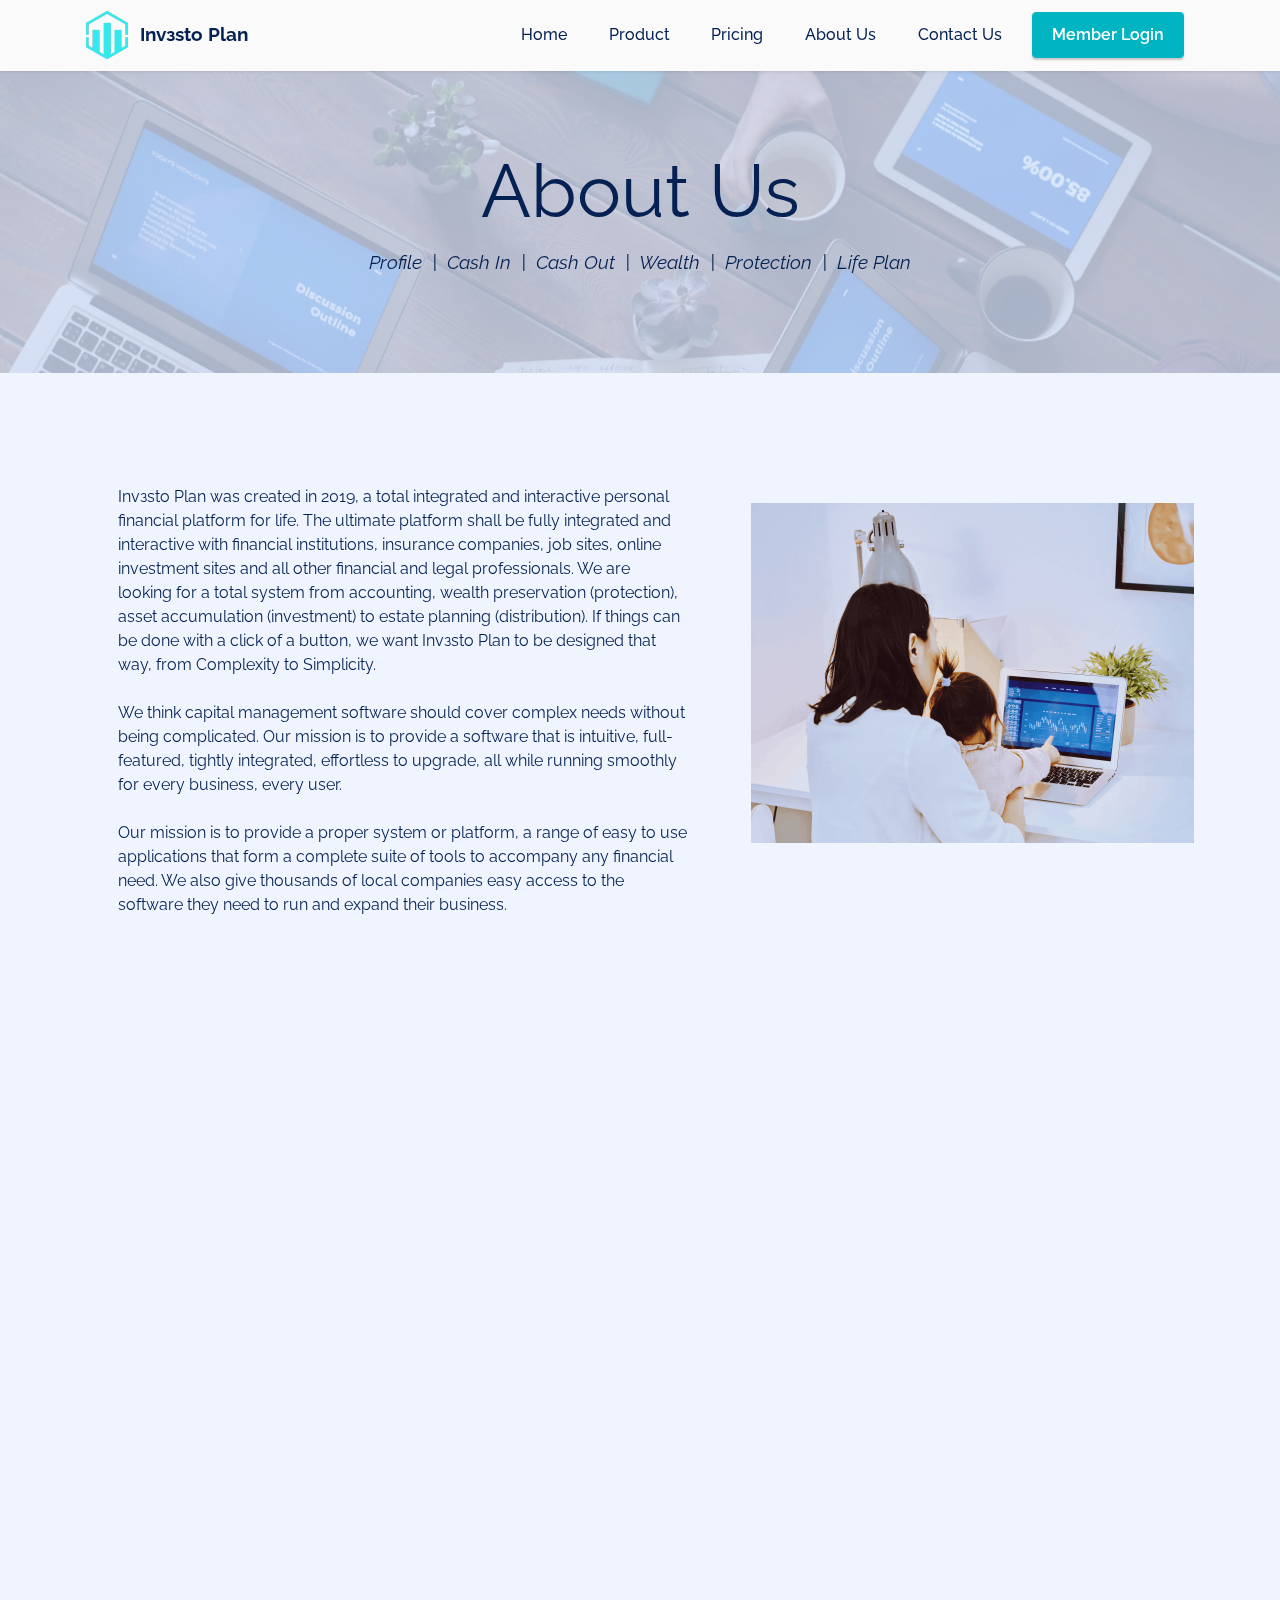
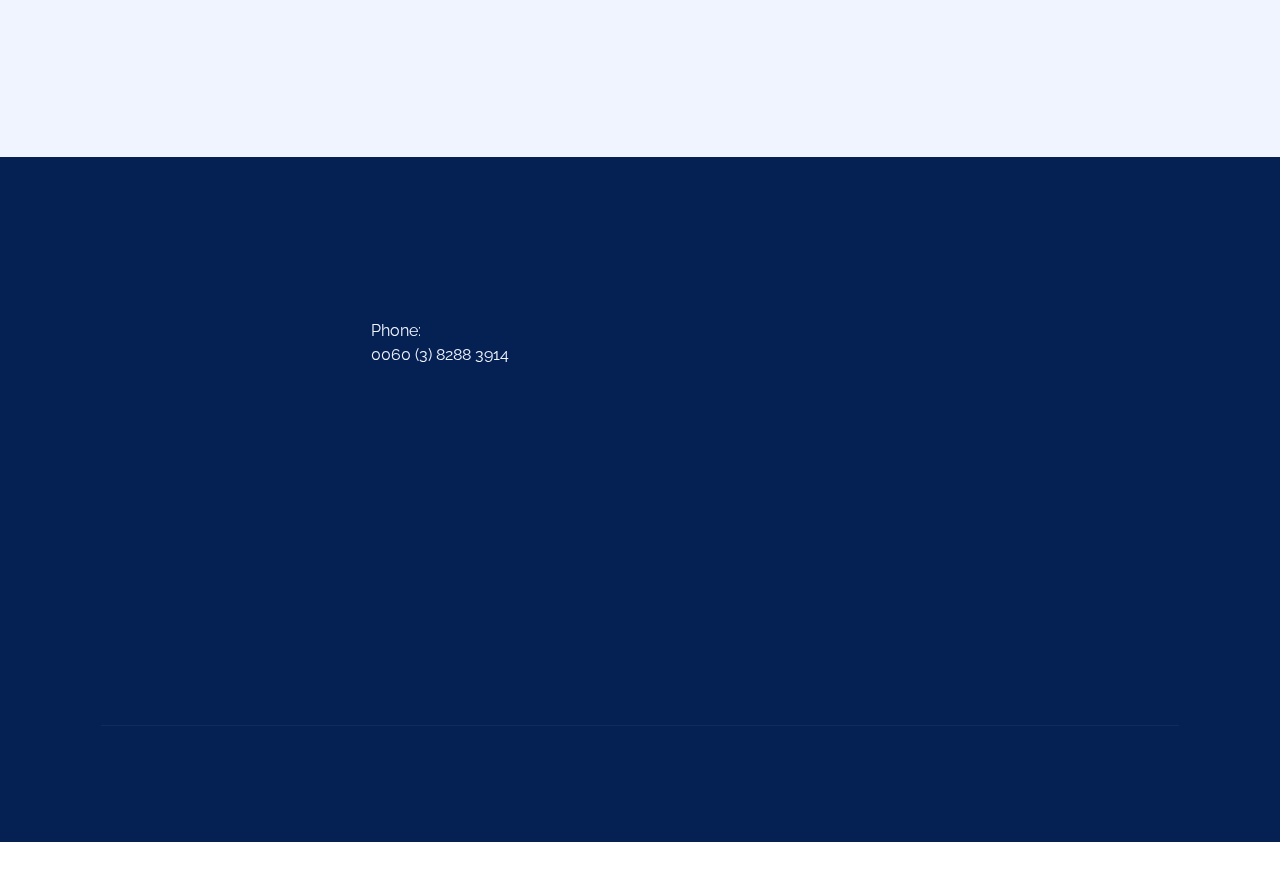
==== commit 1de29445: "create github pages" ====
--- a/about.html
+++ b/about.html
@@ -30,6 +30,20 @@
   
 </head>
 <body>
+
+<!-- Analytics -->
+<!-- Global site tag (gtag.js) - Google Analytics -->
+<script async src="https://www.googletagmanager.com/gtag/js?id=G-ZPNRDVMJ5Z"></script>
+<script>
+  window.dataLayer = window.dataLayer || [];
+  function gtag(){dataLayer.push(arguments);}
+  gtag('js', new Date());
+
+  gtag('config', 'G-ZPNRDVMJ5Z');
+</script>
+<!-- /Analytics -->
+
+
   
   <section class="menu menu2 cid-swx07ekxMa" once="menu" id="menu2-23">
     
@@ -41,7 +55,7 @@
                         <img src="assets/images/logo-head-png-300x346.png" alt="investo-plan_ico" style="height: 3rem;">
                     </a>
                 </span>
-                <span class="navbar-caption-wrap"><a class="navbar-caption text-white display-4" href="index.html">Invзsto Plan</a></span>
+                <span class="navbar-caption-wrap"><a class="navbar-caption text-primary display-4" href="index.html">Invзsto Plan</a></span>
             </div>
             <button class="navbar-toggler" type="button" data-toggle="collapse" data-target="#navbarSupportedContent" aria-controls="navbarNavAltMarkup" aria-expanded="false" aria-label="Toggle navigation">
                 <div class="hamburger">
@@ -52,9 +66,9 @@
                 </div>
             </button>
             <div class="collapse navbar-collapse" id="navbarSupportedContent">
-                <ul class="navbar-nav nav-dropdown" data-app-modern-menu="true"><li class="nav-item"><a class="nav-link link text-info display-7" href="index.html">Home</a></li><li class="nav-item"><a class="nav-link link text-info display-7" href="product.html">Product</a></li><li class="nav-item"><a class="nav-link link text-info display-7" href="pricing.html">Pricing</a></li><li class="nav-item"><a class="nav-link link text-info display-7" href="about.html">About Us</a></li>
-                    
-                    <li class="nav-item"><a class="nav-link link text-info display-7" href="contact.html">Contact Us</a>
+                <ul class="navbar-nav nav-dropdown" data-app-modern-menu="true"><li class="nav-item"><a class="nav-link link text-primary display-7" href="index.html">Home</a></li><li class="nav-item"><a class="nav-link link text-primary display-7" href="product.html">Product</a></li><li class="nav-item"><a class="nav-link link text-primary display-7" href="pricing.html">Pricing</a></li><li class="nav-item"><a class="nav-link link text-primary display-7" href="about.html">About Us</a></li>
+                    
+                    <li class="nav-item"><a class="nav-link link text-primary display-7" href="contact.html">Contact Us</a>
                     </li></ul>
                 
                 <div class="navbar-buttons mbr-section-btn"><a class="btn btn-secondary display-7" href="index.html" target="_blank">Member Login<br></a></div>
@@ -67,7 +81,7 @@
 
     
 
-    <div class="mbr-overlay" style="opacity: 0.8; background-color: rgb(5, 33, 83);"></div>
+    <div class="mbr-overlay" style="opacity: 0.8; background-color: rgb(211, 224, 249);"></div>
 
     <div class="align-center container-fluid">
         <div class="row justify-content-center">
@@ -160,23 +174,23 @@
                 <p class="mbr-text mbr-fonts-style mb-4 display-7"><a href="#" class="text-white" target="_blank">Sign Up</a><br><a href="#" class="text-white" target="_blank">Member Sign In</a><br><a href="termofservice.html" class="text-white" target="_blank">Terms &amp; Services</a><br><a href="privacypolicy.html" class="text-white text-primary" target="_blank">Privacy Policy</a><br><a href="security.html" class="text-white text-primary" target="_blank">Security &nbsp;</a><br><a href="disclaimer.html" class="text-white" target="_blank">Disclaimer</a><br></p>
             </div>
             <div class="col-12 col-md-6">
-                <div class="google-map"><iframe frameborder="0" style="border:0" src="https://www.google.com/maps/embed/v1/place?key=AIzaSyCZI5F_k6S1k46ujh0SNrapM89f7mJxd30&amp;q=D-30-2, Block D, Atmosphere Business Park The Amosphere, Bandar Putra Permai, 43300 Seri Kembangan, Selangor" allowfullscreen=""></iframe></div>
+                <div class="google-map"><iframe frameborder="0" style="border:0" src="https://www.google.com/maps/embed/v1/place?key=AIzaSyCZI5F_k6S1k46ujh0SNrapM89f7mJxd30&amp;q=Atmosphere Business Park The Atmosphere, Bandar Putra Permai, 43300 Seri Kembangan, Selangor" allowfullscreen=""></iframe></div>
             </div>
             <div class="col-md-6">
                 <div class="social-list align-left">
                     <div class="soc-item">
                         <a href="#" target="_blank">
-                            <span class="mbr-iconfont mbr-iconfont-social socicon-facebook socicon" style="color: rgb(250, 250, 250); fill: rgb(250, 250, 250); font-size: 30px;"></span>
+                            <span class="mbr-iconfont mbr-iconfont-social socicon-facebook socicon" style="color: rgb(250, 250, 250); fill: rgb(250, 250, 250); font-size: 35px;"></span>
                         </a>
                     </div>
                     <div class="soc-item">
                         <a href="#" target="_blank">
-                            <span class="mbr-iconfont mbr-iconfont-social socicon-twitter socicon" style="color: rgb(250, 250, 250); fill: rgb(250, 250, 250); font-size: 30px;"></span>
+                            <span class="mbr-iconfont mbr-iconfont-social socicon-twitter socicon" style="color: rgb(250, 250, 250); fill: rgb(250, 250, 250); font-size: 34px;"></span>
                         </a>
                     </div>
                     <div class="soc-item">
                         <a href="#" target="_blank">
-                            <span class="mbr-iconfont mbr-iconfont-social socicon-instagram socicon" style="color: rgb(250, 250, 250); fill: rgb(250, 250, 250); font-size: 30px;"></span>
+                            <span class="mbr-iconfont mbr-iconfont-social socicon-instagram socicon" style="color: rgb(250, 250, 250); fill: rgb(250, 250, 250); font-size: 34px;"></span>
                         </a>
                     </div>
                     
@@ -193,12 +207,12 @@
             </div>
             <div class="col-sm-12 copyright pl-0">
                 <p class="mbr-text mbr-fonts-style mbr-white display-7">
-                    © Copyright 2021 Invзsto Plan - All Rights Reserved
+                    ©&nbsp; Copyright 2021 Invзsto Plan&nbsp; -&nbsp;All Rights Reserved
                 </p>
             </div>
         </div>
     </div>
-</section><section style="background-color: #fff; font-family: -apple-system, BlinkMacSystemFont, 'Segoe UI', 'Roboto', 'Helvetica Neue', Arial, sans-serif; color:#aaa; font-size:12px; padding: 0; align-items: center; display: flex;"><a href="https://mobirise.site/p" style="flex: 1 1; height: 3rem; padding-left: 1rem;"></a><p style="flex: 0 0 auto; margin:0; padding-right:1rem;">Set up your own website with <a href="https://mobirise.site/z" style="color:#aaa;">Mobirise</a></p></section><script src="assets/web/assets/jquery/jquery.min.js"></script>  <script src="assets/popper/popper.min.js"></script>  <script src="assets/tether/tether.min.js"></script>  <script src="assets/bootstrap/js/bootstrap.min.js"></script>  <script src="assets/smoothscroll/smooth-scroll.js"></script>  <script src="assets/viewportchecker/jquery.viewportchecker.js"></script>  <script src="assets/dropdown/js/nav-dropdown.js"></script>  <script src="assets/dropdown/js/navbar-dropdown.js"></script>  <script src="assets/touchswipe/jquery.touch-swipe.min.js"></script>  <script src="assets/parallax/jarallax.min.js"></script>  <script src="assets/theme/js/script.js"></script>  
+</section><section style="background-color: #fff; font-family: -apple-system, BlinkMacSystemFont, 'Segoe UI', 'Roboto', 'Helvetica Neue', Arial, sans-serif; color:#aaa; font-size:12px; padding: 0; align-items: center; display: flex;"><a href="https://mobirise.site/x" style="flex: 1 1; height: 3rem; padding-left: 1rem;"></a><p style="flex: 0 0 auto; margin:0; padding-right:1rem;">Built with <a href="https://mobirise.site/a" style="color:#aaa;">Mobirise</a></p></section><script src="assets/web/assets/jquery/jquery.min.js"></script>  <script src="assets/popper/popper.min.js"></script>  <script src="assets/tether/tether.min.js"></script>  <script src="assets/bootstrap/js/bootstrap.min.js"></script>  <script src="assets/smoothscroll/smooth-scroll.js"></script>  <script src="assets/viewportchecker/jquery.viewportchecker.js"></script>  <script src="assets/dropdown/js/nav-dropdown.js"></script>  <script src="assets/dropdown/js/navbar-dropdown.js"></script>  <script src="assets/touchswipe/jquery.touch-swipe.min.js"></script>  <script src="assets/parallax/jarallax.min.js"></script>  <script src="assets/theme/js/script.js"></script>  
   
   
  <div id="scrollToTop" class="scrollToTop mbr-arrow-up"><a style="text-align: center;"><i class="mbr-arrow-up-icon mbr-arrow-up-icon-cm cm-icon cm-icon-smallarrow-up"></i></a></div>
--- a/assets/mobirise/css/mbr-additional.css
+++ b/assets/mobirise/css/mbr-additional.css
@@ -1,6 +1,3 @@
-.btn {
-  border-width: 2px;
-}
 body {
   font-family: Jost;
 }
@@ -292,7 +289,7 @@
 .btn-primary-outline,
 .btn-primary-outline:active {
   background-color: transparent !important;
-  border-color: #052153;
+  border-color: transparent;
   color: #052153;
 }
 .btn-primary-outline:hover,
@@ -301,7 +298,7 @@
 .btn-primary-outline.active {
   color: #000001 !important;
   background-color: transparent!important;
-  border-color: #000001 !important;
+  border-color: transparent!important;
   box-shadow: none!important;
 }
 .btn-primary-outline.disabled,
@@ -313,7 +310,7 @@
 .btn-secondary-outline,
 .btn-secondary-outline:active {
   background-color: transparent !important;
-  border-color: #00b4c2;
+  border-color: transparent;
   color: #00b4c2;
 }
 .btn-secondary-outline:hover,
@@ -322,7 +319,7 @@
 .btn-secondary-outline.active {
   color: #00646b !important;
   background-color: transparent!important;
-  border-color: #00646b !important;
+  border-color: transparent!important;
   box-shadow: none!important;
 }
 .btn-secondary-outline.disabled,
@@ -334,7 +331,7 @@
 .btn-info-outline,
 .btn-info-outline:active {
   background-color: transparent !important;
-  border-color: #d3e0f9;
+  border-color: transparent;
   color: #d3e0f9;
 }
 .btn-info-outline:hover,
@@ -343,7 +340,7 @@
 .btn-info-outline.active {
   color: #87aaef !important;
   background-color: transparent!important;
-  border-color: #87aaef !important;
+  border-color: transparent!important;
   box-shadow: none!important;
 }
 .btn-info-outline.disabled,
@@ -355,7 +352,7 @@
 .btn-success-outline,
 .btn-success-outline:active {
   background-color: transparent !important;
-  border-color: #8caff0;
+  border-color: transparent;
   color: #8caff0;
 }
 .btn-success-outline:hover,
@@ -364,7 +361,7 @@
 .btn-success-outline.active {
   color: #3f7ae6 !important;
   background-color: transparent!important;
-  border-color: #3f7ae6 !important;
+  border-color: transparent!important;
   box-shadow: none!important;
 }
 .btn-success-outline.disabled,
@@ -376,7 +373,7 @@
 .btn-warning-outline,
 .btn-warning-outline:active {
   background-color: transparent !important;
-  border-color: #ffe161;
+  border-color: transparent;
   color: #ffe161;
 }
 .btn-warning-outline:hover,
@@ -385,7 +382,7 @@
 .btn-warning-outline.active {
   color: #ffd10a !important;
   background-color: transparent!important;
-  border-color: #ffd10a !important;
+  border-color: transparent!important;
   box-shadow: none!important;
 }
 .btn-warning-outline.disabled,
@@ -397,7 +394,7 @@
 .btn-danger-outline,
 .btn-danger-outline:active {
   background-color: transparent !important;
-  border-color: #ff9966;
+  border-color: transparent;
   color: #ff9966;
 }
 .btn-danger-outline:hover,
@@ -406,7 +403,7 @@
 .btn-danger-outline.active {
   color: #ff5f0f !important;
   background-color: transparent!important;
-  border-color: #ff5f0f !important;
+  border-color: transparent!important;
   box-shadow: none!important;
 }
 .btn-danger-outline.disabled,
@@ -418,7 +415,7 @@
 .btn-black-outline,
 .btn-black-outline:active {
   background-color: transparent !important;
-  border-color: #232323;
+  border-color: transparent;
   color: #232323;
 }
 .btn-black-outline:hover,
@@ -427,7 +424,7 @@
 .btn-black-outline.active {
   color: #000000 !important;
   background-color: transparent!important;
-  border-color: #000000 !important;
+  border-color: transparent!important;
   box-shadow: none!important;
 }
 .btn-black-outline.disabled,
@@ -439,7 +436,7 @@
 .btn-white-outline,
 .btn-white-outline:active {
   background-color: transparent !important;
-  border-color: #fafafa;
+  border-color: transparent;
   color: #fafafa;
 }
 .btn-white-outline:hover,
@@ -448,7 +445,7 @@
 .btn-white-outline.active {
   color: #cfcfcf !important;
   background-color: transparent!important;
-  border-color: #cfcfcf !important;
+  border-color: transparent!important;
   box-shadow: none!important;
 }
 .btn-white-outline.disabled,
@@ -746,7 +743,7 @@
 }
 .cid-swrXSR7X8G .dropdown-menu,
 .cid-swrXSR7X8G .navbar.opened {
-  background: #052153 !important;
+  background: #fafafa !important;
 }
 .cid-swrXSR7X8G .nav-item:focus,
 .cid-swrXSR7X8G .nav-link:focus {
@@ -781,7 +778,7 @@
   transition: all 0.3s;
   border-bottom: 1px solid transparent;
   box-shadow: 0 1px 3px 0 rgba(0, 0, 0, 0.1);
-  background: #052153;
+  background: #fafafa;
 }
 .cid-swrXSR7X8G .navbar.opened {
   transition: all 0.3s;
@@ -926,7 +923,7 @@
   padding: 0.667em 1.667em;
 }
 .cid-swrXSR7X8G .navbar.navbar-expand-lg .dropdown .dropdown-menu {
-  background: #052153;
+  background: #fafafa;
 }
 .cid-swrXSR7X8G .navbar.navbar-expand-lg .dropdown .dropdown-menu .dropdown-submenu {
   margin: 0;
@@ -957,7 +954,7 @@
   width: 30px;
   height: 2px;
   border-right: 5px;
-  background-color: #00b4c2;
+  background-color: #052153;
 }
 .cid-swrXSR7X8G button.navbar-toggler .hamburger span:nth-child(1) {
   top: 0;
@@ -1029,10 +1026,10 @@
 }
 .cid-swrXIZMdkg .mbr-text,
 .cid-swrXIZMdkg .mbr-section-btn {
-  color: #eff4ff;
+  color: #052153;
 }
 .cid-swrXIZMdkg .mbr-section-title {
-  color: #eff4ff;
+  color: #052153;
 }
 .cid-swshwELsoS {
   padding-top: 8rem;
@@ -1286,8 +1283,8 @@
   color: #eff4ff;
 }
 .cid-swrY69unRc .copyright > p {
-  color: #d3e0f9;
-  text-align: left;
+  color: #fafafa;
+  text-align: center;
 }
 .cid-swwh2LNDXd .navbar-dropdown {
   position: relative !important;
@@ -1353,7 +1350,7 @@
 }
 .cid-swwh2LNDXd .dropdown-menu,
 .cid-swwh2LNDXd .navbar.opened {
-  background: #052153 !important;
+  background: #fafafa !important;
 }
 .cid-swwh2LNDXd .nav-item:focus,
 .cid-swwh2LNDXd .nav-link:focus {
@@ -1388,7 +1385,7 @@
   transition: all 0.3s;
   border-bottom: 1px solid transparent;
   box-shadow: 0 1px 3px 0 rgba(0, 0, 0, 0.1);
-  background: #052153;
+  background: #fafafa;
 }
 .cid-swwh2LNDXd .navbar.opened {
   transition: all 0.3s;
@@ -1533,7 +1530,7 @@
   padding: 0.667em 1.667em;
 }
 .cid-swwh2LNDXd .navbar.navbar-expand-lg .dropdown .dropdown-menu {
-  background: #052153;
+  background: #fafafa;
 }
 .cid-swwh2LNDXd .navbar.navbar-expand-lg .dropdown .dropdown-menu .dropdown-submenu {
   margin: 0;
@@ -1564,7 +1561,7 @@
   width: 30px;
   height: 2px;
   border-right: 5px;
-  background-color: #00b4c2;
+  background-color: #052153;
 }
 .cid-swwh2LNDXd button.navbar-toggler .hamburger span:nth-child(1) {
   top: 0;
@@ -1860,8 +1857,8 @@
   color: #eff4ff;
 }
 .cid-swwh3qPmmt .copyright > p {
-  color: #d3e0f9;
-  text-align: left;
+  color: #fafafa;
+  text-align: center;
 }
 .cid-swx07ekxMa .navbar-dropdown {
   position: relative !important;
@@ -1927,7 +1924,7 @@
 }
 .cid-swx07ekxMa .dropdown-menu,
 .cid-swx07ekxMa .navbar.opened {
-  background: #052153 !important;
+  background: #fafafa !important;
 }
 .cid-swx07ekxMa .nav-item:focus,
 .cid-swx07ekxMa .nav-link:focus {
@@ -1962,7 +1959,7 @@
   transition: all 0.3s;
   border-bottom: 1px solid transparent;
   box-shadow: 0 1px 3px 0 rgba(0, 0, 0, 0.1);
-  background: #052153;
+  background: #fafafa;
 }
 .cid-swx07ekxMa .navbar.opened {
   transition: all 0.3s;
@@ -2107,7 +2104,7 @@
   padding: 0.667em 1.667em;
 }
 .cid-swx07ekxMa .navbar.navbar-expand-lg .dropdown .dropdown-menu {
-  background: #052153;
+  background: #fafafa;
 }
 .cid-swx07ekxMa .navbar.navbar-expand-lg .dropdown .dropdown-menu .dropdown-submenu {
   margin: 0;
@@ -2138,7 +2135,7 @@
   width: 30px;
   height: 2px;
   border-right: 5px;
-  background-color: #00b4c2;
+  background-color: #052153;
 }
 .cid-swx07ekxMa button.navbar-toggler .hamburger span:nth-child(1) {
   top: 0;
@@ -2215,10 +2212,10 @@
 }
 .cid-swx07hZX0V .mbr-text,
 .cid-swx07hZX0V .mbr-section-btn {
-  color: #eff4ff;
+  color: #052153;
 }
 .cid-swx07hZX0V .mbr-section-title {
-  color: #eff4ff;
+  color: #052153;
 }
 .cid-swx07s3A3K {
   padding-top: 5rem;
@@ -2375,8 +2372,8 @@
   color: #eff4ff;
 }
 .cid-swx07yMvMy .copyright > p {
-  color: #d3e0f9;
-  text-align: left;
+  color: #fafafa;
+  text-align: center;
 }
 .cid-swx0eRF15c .navbar-dropdown {
   position: relative !important;
@@ -2442,7 +2439,7 @@
 }
 .cid-swx0eRF15c .dropdown-menu,
 .cid-swx0eRF15c .navbar.opened {
-  background: #052153 !important;
+  background: #fafafa !important;
 }
 .cid-swx0eRF15c .nav-item:focus,
 .cid-swx0eRF15c .nav-link:focus {
@@ -2477,7 +2474,7 @@
   transition: all 0.3s;
   border-bottom: 1px solid transparent;
   box-shadow: 0 1px 3px 0 rgba(0, 0, 0, 0.1);
-  background: #052153;
+  background: #fafafa;
 }
 .cid-swx0eRF15c .navbar.opened {
   transition: all 0.3s;
@@ -2622,7 +2619,7 @@
   padding: 0.667em 1.667em;
 }
 .cid-swx0eRF15c .navbar.navbar-expand-lg .dropdown .dropdown-menu {
-  background: #052153;
+  background: #fafafa;
 }
 .cid-swx0eRF15c .navbar.navbar-expand-lg .dropdown .dropdown-menu .dropdown-submenu {
   margin: 0;
@@ -2653,7 +2650,7 @@
   width: 30px;
   height: 2px;
   border-right: 5px;
-  background-color: #00b4c2;
+  background-color: #052153;
 }
 .cid-swx0eRF15c button.navbar-toggler .hamburger span:nth-child(1) {
   top: 0;
@@ -2881,8 +2878,8 @@
   color: #eff4ff;
 }
 .cid-swx0fafo2Y .copyright > p {
-  color: #d3e0f9;
-  text-align: left;
+  color: #fafafa;
+  text-align: center;
 }
 .cid-swx045xs8e .navbar-dropdown {
   position: relative !important;
@@ -2948,7 +2945,7 @@
 }
 .cid-swx045xs8e .dropdown-menu,
 .cid-swx045xs8e .navbar.opened {
-  background: #052153 !important;
+  background: #fafafa !important;
 }
 .cid-swx045xs8e .nav-item:focus,
 .cid-swx045xs8e .nav-link:focus {
@@ -2983,7 +2980,7 @@
   transition: all 0.3s;
   border-bottom: 1px solid transparent;
   box-shadow: 0 1px 3px 0 rgba(0, 0, 0, 0.1);
-  background: #052153;
+  background: #fafafa;
 }
 .cid-swx045xs8e .navbar.opened {
   transition: all 0.3s;
@@ -3128,7 +3125,7 @@
   padding: 0.667em 1.667em;
 }
 .cid-swx045xs8e .navbar.navbar-expand-lg .dropdown .dropdown-menu {
-  background: #052153;
+  background: #fafafa;
 }
 .cid-swx045xs8e .navbar.navbar-expand-lg .dropdown .dropdown-menu .dropdown-submenu {
   margin: 0;
@@ -3159,7 +3156,7 @@
   width: 30px;
   height: 2px;
   border-right: 5px;
-  background-color: #00b4c2;
+  background-color: #052153;
 }
 .cid-swx045xs8e button.navbar-toggler .hamburger span:nth-child(1) {
   top: 0;
@@ -3407,8 +3404,8 @@
   color: #eff4ff;
 }
 .cid-swx04ps0C6 .copyright > p {
-  color: #d3e0f9;
-  text-align: left;
+  color: #fafafa;
+  text-align: center;
 }
 .cid-sxQ4lko1d2 .navbar-dropdown {
   position: relative !important;
@@ -3474,7 +3471,7 @@
 }
 .cid-sxQ4lko1d2 .dropdown-menu,
 .cid-sxQ4lko1d2 .navbar.opened {
-  background: #052153 !important;
+  background: #fafafa !important;
 }
 .cid-sxQ4lko1d2 .nav-item:focus,
 .cid-sxQ4lko1d2 .nav-link:focus {
@@ -3509,7 +3506,7 @@
   transition: all 0.3s;
   border-bottom: 1px solid transparent;
   box-shadow: 0 1px 3px 0 rgba(0, 0, 0, 0.1);
-  background: #052153;
+  background: #fafafa;
 }
 .cid-sxQ4lko1d2 .navbar.opened {
   transition: all 0.3s;
@@ -3654,7 +3651,7 @@
   padding: 0.667em 1.667em;
 }
 .cid-sxQ4lko1d2 .navbar.navbar-expand-lg .dropdown .dropdown-menu {
-  background: #052153;
+  background: #fafafa;
 }
 .cid-sxQ4lko1d2 .navbar.navbar-expand-lg .dropdown .dropdown-menu .dropdown-submenu {
   margin: 0;
@@ -3685,7 +3682,7 @@
   width: 30px;
   height: 2px;
   border-right: 5px;
-  background-color: #00b4c2;
+  background-color: #052153;
 }
 .cid-sxQ4lko1d2 button.navbar-toggler .hamburger span:nth-child(1) {
   top: 0;
@@ -3897,8 +3894,8 @@
   color: #eff4ff;
 }
 .cid-sxQ4lxRm8A .copyright > p {
-  color: #d3e0f9;
-  text-align: left;
+  color: #fafafa;
+  text-align: center;
 }
 .cid-sxQn53asOT .navbar-dropdown {
   position: relative !important;
@@ -3964,7 +3961,7 @@
 }
 .cid-sxQn53asOT .dropdown-menu,
 .cid-sxQn53asOT .navbar.opened {
-  background: #052153 !important;
+  background: #fafafa !important;
 }
 .cid-sxQn53asOT .nav-item:focus,
 .cid-sxQn53asOT .nav-link:focus {
@@ -3999,7 +3996,7 @@
   transition: all 0.3s;
   border-bottom: 1px solid transparent;
   box-shadow: 0 1px 3px 0 rgba(0, 0, 0, 0.1);
-  background: #052153;
+  background: #fafafa;
 }
 .cid-sxQn53asOT .navbar.opened {
   transition: all 0.3s;
@@ -4144,7 +4141,7 @@
   padding: 0.667em 1.667em;
 }
 .cid-sxQn53asOT .navbar.navbar-expand-lg .dropdown .dropdown-menu {
-  background: #052153;
+  background: #fafafa;
 }
 .cid-sxQn53asOT .navbar.navbar-expand-lg .dropdown .dropdown-menu .dropdown-submenu {
   margin: 0;
@@ -4175,7 +4172,7 @@
   width: 30px;
   height: 2px;
   border-right: 5px;
-  background-color: #00b4c2;
+  background-color: #052153;
 }
 .cid-sxQn53asOT button.navbar-toggler .hamburger span:nth-child(1) {
   top: 0;
@@ -4387,8 +4384,8 @@
   color: #eff4ff;
 }
 .cid-sxQn59VzTK .copyright > p {
-  color: #d3e0f9;
-  text-align: left;
+  color: #fafafa;
+  text-align: center;
 }
 .cid-sxR3TiBPH5 .navbar-dropdown {
   position: relative !important;
@@ -4454,7 +4451,7 @@
 }
 .cid-sxR3TiBPH5 .dropdown-menu,
 .cid-sxR3TiBPH5 .navbar.opened {
-  background: #052153 !important;
+  background: #fafafa !important;
 }
 .cid-sxR3TiBPH5 .nav-item:focus,
 .cid-sxR3TiBPH5 .nav-link:focus {
@@ -4489,7 +4486,7 @@
   transition: all 0.3s;
   border-bottom: 1px solid transparent;
   box-shadow: 0 1px 3px 0 rgba(0, 0, 0, 0.1);
-  background: #052153;
+  background: #fafafa;
 }
 .cid-sxR3TiBPH5 .navbar.opened {
   transition: all 0.3s;
@@ -4634,7 +4631,7 @@
   padding: 0.667em 1.667em;
 }
 .cid-sxR3TiBPH5 .navbar.navbar-expand-lg .dropdown .dropdown-menu {
-  background: #052153;
+  background: #fafafa;
 }
 .cid-sxR3TiBPH5 .navbar.navbar-expand-lg .dropdown .dropdown-menu .dropdown-submenu {
   margin: 0;
@@ -4665,7 +4662,7 @@
   width: 30px;
   height: 2px;
   border-right: 5px;
-  background-color: #00b4c2;
+  background-color: #052153;
 }
 .cid-sxR3TiBPH5 button.navbar-toggler .hamburger span:nth-child(1) {
   top: 0;
@@ -4877,8 +4874,8 @@
   color: #eff4ff;
 }
 .cid-sxR3TqoClr .copyright > p {
-  color: #d3e0f9;
-  text-align: left;
+  color: #fafafa;
+  text-align: center;
 }
 .cid-sxR6Ke7hQq .navbar-dropdown {
   position: relative !important;
@@ -4944,7 +4941,7 @@
 }
 .cid-sxR6Ke7hQq .dropdown-menu,
 .cid-sxR6Ke7hQq .navbar.opened {
-  background: #052153 !important;
+  background: #fafafa !important;
 }
 .cid-sxR6Ke7hQq .nav-item:focus,
 .cid-sxR6Ke7hQq .nav-link:focus {
@@ -4979,7 +4976,7 @@
   transition: all 0.3s;
   border-bottom: 1px solid transparent;
   box-shadow: 0 1px 3px 0 rgba(0, 0, 0, 0.1);
-  background: #052153;
+  background: #fafafa;
 }
 .cid-sxR6Ke7hQq .navbar.opened {
   transition: all 0.3s;
@@ -5124,7 +5121,7 @@
   padding: 0.667em 1.667em;
 }
 .cid-sxR6Ke7hQq .navbar.navbar-expand-lg .dropdown .dropdown-menu {
-  background: #052153;
+  background: #fafafa;
 }
 .cid-sxR6Ke7hQq .navbar.navbar-expand-lg .dropdown .dropdown-menu .dropdown-submenu {
   margin: 0;
@@ -5155,7 +5152,7 @@
   width: 30px;
   height: 2px;
   border-right: 5px;
-  background-color: #00b4c2;
+  background-color: #052153;
 }
 .cid-sxR6Ke7hQq button.navbar-toggler .hamburger span:nth-child(1) {
   top: 0;
@@ -5367,6 +5364,6 @@
   color: #eff4ff;
 }
 .cid-sxR6KiSnIy .copyright > p {
-  color: #d3e0f9;
-  text-align: left;
-}
+  color: #fafafa;
+  text-align: center;
+}
--- a/assets/mobirise/css/mbr-additional.css
+++ b/assets/mobirise/css/mbr-additional.css
@@ -1,6 +1,3 @@
-.btn {
-  border-width: 2px;
-}
 body {
   font-family: Jost;
 }
@@ -292,7 +289,7 @@
 .btn-primary-outline,
 .btn-primary-outline:active {
   background-color: transparent !important;
-  border-color: #052153;
+  border-color: transparent;
   color: #052153;
 }
 .btn-primary-outline:hover,
@@ -301,7 +298,7 @@
 .btn-primary-outline.active {
   color: #000001 !important;
   background-color: transparent!important;
-  border-color: #000001 !important;
+  border-color: transparent!important;
   box-shadow: none!important;
 }
 .btn-primary-outline.disabled,
@@ -313,7 +310,7 @@
 .btn-secondary-outline,
 .btn-secondary-outline:active {
   background-color: transparent !important;
-  border-color: #00b4c2;
+  border-color: transparent;
   color: #00b4c2;
 }
 .btn-secondary-outline:hover,
@@ -322,7 +319,7 @@
 .btn-secondary-outline.active {
   color: #00646b !important;
   background-color: transparent!important;
-  border-color: #00646b !important;
+  border-color: transparent!important;
   box-shadow: none!important;
 }
 .btn-secondary-outline.disabled,
@@ -334,7 +331,7 @@
 .btn-info-outline,
 .btn-info-outline:active {
   background-color: transparent !important;
-  border-color: #d3e0f9;
+  border-color: transparent;
   color: #d3e0f9;
 }
 .btn-info-outline:hover,
@@ -343,7 +340,7 @@
 .btn-info-outline.active {
   color: #87aaef !important;
   background-color: transparent!important;
-  border-color: #87aaef !important;
+  border-color: transparent!important;
   box-shadow: none!important;
 }
 .btn-info-outline.disabled,
@@ -355,7 +352,7 @@
 .btn-success-outline,
 .btn-success-outline:active {
   background-color: transparent !important;
-  border-color: #8caff0;
+  border-color: transparent;
   color: #8caff0;
 }
 .btn-success-outline:hover,
@@ -364,7 +361,7 @@
 .btn-success-outline.active {
   color: #3f7ae6 !important;
   background-color: transparent!important;
-  border-color: #3f7ae6 !important;
+  border-color: transparent!important;
   box-shadow: none!important;
 }
 .btn-success-outline.disabled,
@@ -376,7 +373,7 @@
 .btn-warning-outline,
 .btn-warning-outline:active {
   background-color: transparent !important;
-  border-color: #ffe161;
+  border-color: transparent;
   color: #ffe161;
 }
 .btn-warning-outline:hover,
@@ -385,7 +382,7 @@
 .btn-warning-outline.active {
   color: #ffd10a !important;
   background-color: transparent!important;
-  border-color: #ffd10a !important;
+  border-color: transparent!important;
   box-shadow: none!important;
 }
 .btn-warning-outline.disabled,
@@ -397,7 +394,7 @@
 .btn-danger-outline,
 .btn-danger-outline:active {
   background-color: transparent !important;
-  border-color: #ff9966;
+  border-color: transparent;
   color: #ff9966;
 }
 .btn-danger-outline:hover,
@@ -406,7 +403,7 @@
 .btn-danger-outline.active {
   color: #ff5f0f !important;
   background-color: transparent!important;
-  border-color: #ff5f0f !important;
+  border-color: transparent!important;
   box-shadow: none!important;
 }
 .btn-danger-outline.disabled,
@@ -418,7 +415,7 @@
 .btn-black-outline,
 .btn-black-outline:active {
   background-color: transparent !important;
-  border-color: #232323;
+  border-color: transparent;
   color: #232323;
 }
 .btn-black-outline:hover,
@@ -427,7 +424,7 @@
 .btn-black-outline.active {
   color: #000000 !important;
   background-color: transparent!important;
-  border-color: #000000 !important;
+  border-color: transparent!important;
   box-shadow: none!important;
 }
 .btn-black-outline.disabled,
@@ -439,7 +436,7 @@
 .btn-white-outline,
 .btn-white-outline:active {
   background-color: transparent !important;
-  border-color: #fafafa;
+  border-color: transparent;
   color: #fafafa;
 }
 .btn-white-outline:hover,
@@ -448,7 +445,7 @@
 .btn-white-outline.active {
   color: #cfcfcf !important;
   background-color: transparent!important;
-  border-color: #cfcfcf !important;
+  border-color: transparent!important;
   box-shadow: none!important;
 }
 .btn-white-outline.disabled,
@@ -746,7 +743,7 @@
 }
 .cid-swrXSR7X8G .dropdown-menu,
 .cid-swrXSR7X8G .navbar.opened {
-  background: #052153 !important;
+  background: #fafafa !important;
 }
 .cid-swrXSR7X8G .nav-item:focus,
 .cid-swrXSR7X8G .nav-link:focus {
@@ -781,7 +778,7 @@
   transition: all 0.3s;
   border-bottom: 1px solid transparent;
   box-shadow: 0 1px 3px 0 rgba(0, 0, 0, 0.1);
-  background: #052153;
+  background: #fafafa;
 }
 .cid-swrXSR7X8G .navbar.opened {
   transition: all 0.3s;
@@ -926,7 +923,7 @@
   padding: 0.667em 1.667em;
 }
 .cid-swrXSR7X8G .navbar.navbar-expand-lg .dropdown .dropdown-menu {
-  background: #052153;
+  background: #fafafa;
 }
 .cid-swrXSR7X8G .navbar.navbar-expand-lg .dropdown .dropdown-menu .dropdown-submenu {
   margin: 0;
@@ -957,7 +954,7 @@
   width: 30px;
   height: 2px;
   border-right: 5px;
-  background-color: #00b4c2;
+  background-color: #052153;
 }
 .cid-swrXSR7X8G button.navbar-toggler .hamburger span:nth-child(1) {
   top: 0;
@@ -1029,10 +1026,10 @@
 }
 .cid-swrXIZMdkg .mbr-text,
 .cid-swrXIZMdkg .mbr-section-btn {
-  color: #eff4ff;
+  color: #052153;
 }
 .cid-swrXIZMdkg .mbr-section-title {
-  color: #eff4ff;
+  color: #052153;
 }
 .cid-swshwELsoS {
   padding-top: 8rem;
@@ -1286,8 +1283,8 @@
   color: #eff4ff;
 }
 .cid-swrY69unRc .copyright > p {
-  color: #d3e0f9;
-  text-align: left;
+  color: #fafafa;
+  text-align: center;
 }
 .cid-swwh2LNDXd .navbar-dropdown {
   position: relative !important;
@@ -1353,7 +1350,7 @@
 }
 .cid-swwh2LNDXd .dropdown-menu,
 .cid-swwh2LNDXd .navbar.opened {
-  background: #052153 !important;
+  background: #fafafa !important;
 }
 .cid-swwh2LNDXd .nav-item:focus,
 .cid-swwh2LNDXd .nav-link:focus {
@@ -1388,7 +1385,7 @@
   transition: all 0.3s;
   border-bottom: 1px solid transparent;
   box-shadow: 0 1px 3px 0 rgba(0, 0, 0, 0.1);
-  background: #052153;
+  background: #fafafa;
 }
 .cid-swwh2LNDXd .navbar.opened {
   transition: all 0.3s;
@@ -1533,7 +1530,7 @@
   padding: 0.667em 1.667em;
 }
 .cid-swwh2LNDXd .navbar.navbar-expand-lg .dropdown .dropdown-menu {
-  background: #052153;
+  background: #fafafa;
 }
 .cid-swwh2LNDXd .navbar.navbar-expand-lg .dropdown .dropdown-menu .dropdown-submenu {
   margin: 0;
@@ -1564,7 +1561,7 @@
   width: 30px;
   height: 2px;
   border-right: 5px;
-  background-color: #00b4c2;
+  background-color: #052153;
 }
 .cid-swwh2LNDXd button.navbar-toggler .hamburger span:nth-child(1) {
   top: 0;
@@ -1860,8 +1857,8 @@
   color: #eff4ff;
 }
 .cid-swwh3qPmmt .copyright > p {
-  color: #d3e0f9;
-  text-align: left;
+  color: #fafafa;
+  text-align: center;
 }
 .cid-swx07ekxMa .navbar-dropdown {
   position: relative !important;
@@ -1927,7 +1924,7 @@
 }
 .cid-swx07ekxMa .dropdown-menu,
 .cid-swx07ekxMa .navbar.opened {
-  background: #052153 !important;
+  background: #fafafa !important;
 }
 .cid-swx07ekxMa .nav-item:focus,
 .cid-swx07ekxMa .nav-link:focus {
@@ -1962,7 +1959,7 @@
   transition: all 0.3s;
   border-bottom: 1px solid transparent;
   box-shadow: 0 1px 3px 0 rgba(0, 0, 0, 0.1);
-  background: #052153;
+  background: #fafafa;
 }
 .cid-swx07ekxMa .navbar.opened {
   transition: all 0.3s;
@@ -2107,7 +2104,7 @@
   padding: 0.667em 1.667em;
 }
 .cid-swx07ekxMa .navbar.navbar-expand-lg .dropdown .dropdown-menu {
-  background: #052153;
+  background: #fafafa;
 }
 .cid-swx07ekxMa .navbar.navbar-expand-lg .dropdown .dropdown-menu .dropdown-submenu {
   margin: 0;
@@ -2138,7 +2135,7 @@
   width: 30px;
   height: 2px;
   border-right: 5px;
-  background-color: #00b4c2;
+  background-color: #052153;
 }
 .cid-swx07ekxMa button.navbar-toggler .hamburger span:nth-child(1) {
   top: 0;
@@ -2215,10 +2212,10 @@
 }
 .cid-swx07hZX0V .mbr-text,
 .cid-swx07hZX0V .mbr-section-btn {
-  color: #eff4ff;
+  color: #052153;
 }
 .cid-swx07hZX0V .mbr-section-title {
-  color: #eff4ff;
+  color: #052153;
 }
 .cid-swx07s3A3K {
   padding-top: 5rem;
@@ -2375,8 +2372,8 @@
   color: #eff4ff;
 }
 .cid-swx07yMvMy .copyright > p {
-  color: #d3e0f9;
-  text-align: left;
+  color: #fafafa;
+  text-align: center;
 }
 .cid-swx0eRF15c .navbar-dropdown {
   position: relative !important;
@@ -2442,7 +2439,7 @@
 }
 .cid-swx0eRF15c .dropdown-menu,
 .cid-swx0eRF15c .navbar.opened {
-  background: #052153 !important;
+  background: #fafafa !important;
 }
 .cid-swx0eRF15c .nav-item:focus,
 .cid-swx0eRF15c .nav-link:focus {
@@ -2477,7 +2474,7 @@
   transition: all 0.3s;
   border-bottom: 1px solid transparent;
   box-shadow: 0 1px 3px 0 rgba(0, 0, 0, 0.1);
-  background: #052153;
+  background: #fafafa;
 }
 .cid-swx0eRF15c .navbar.opened {
   transition: all 0.3s;
@@ -2622,7 +2619,7 @@
   padding: 0.667em 1.667em;
 }
 .cid-swx0eRF15c .navbar.navbar-expand-lg .dropdown .dropdown-menu {
-  background: #052153;
+  background: #fafafa;
 }
 .cid-swx0eRF15c .navbar.navbar-expand-lg .dropdown .dropdown-menu .dropdown-submenu {
   margin: 0;
@@ -2653,7 +2650,7 @@
   width: 30px;
   height: 2px;
   border-right: 5px;
-  background-color: #00b4c2;
+  background-color: #052153;
 }
 .cid-swx0eRF15c button.navbar-toggler .hamburger span:nth-child(1) {
   top: 0;
@@ -2881,8 +2878,8 @@
   color: #eff4ff;
 }
 .cid-swx0fafo2Y .copyright > p {
-  color: #d3e0f9;
-  text-align: left;
+  color: #fafafa;
+  text-align: center;
 }
 .cid-swx045xs8e .navbar-dropdown {
   position: relative !important;
@@ -2948,7 +2945,7 @@
 }
 .cid-swx045xs8e .dropdown-menu,
 .cid-swx045xs8e .navbar.opened {
-  background: #052153 !important;
+  background: #fafafa !important;
 }
 .cid-swx045xs8e .nav-item:focus,
 .cid-swx045xs8e .nav-link:focus {
@@ -2983,7 +2980,7 @@
   transition: all 0.3s;
   border-bottom: 1px solid transparent;
   box-shadow: 0 1px 3px 0 rgba(0, 0, 0, 0.1);
-  background: #052153;
+  background: #fafafa;
 }
 .cid-swx045xs8e .navbar.opened {
   transition: all 0.3s;
@@ -3128,7 +3125,7 @@
   padding: 0.667em 1.667em;
 }
 .cid-swx045xs8e .navbar.navbar-expand-lg .dropdown .dropdown-menu {
-  background: #052153;
+  background: #fafafa;
 }
 .cid-swx045xs8e .navbar.navbar-expand-lg .dropdown .dropdown-menu .dropdown-submenu {
   margin: 0;
@@ -3159,7 +3156,7 @@
   width: 30px;
   height: 2px;
   border-right: 5px;
-  background-color: #00b4c2;
+  background-color: #052153;
 }
 .cid-swx045xs8e button.navbar-toggler .hamburger span:nth-child(1) {
   top: 0;
@@ -3407,8 +3404,8 @@
   color: #eff4ff;
 }
 .cid-swx04ps0C6 .copyright > p {
-  color: #d3e0f9;
-  text-align: left;
+  color: #fafafa;
+  text-align: center;
 }
 .cid-sxQ4lko1d2 .navbar-dropdown {
   position: relative !important;
@@ -3474,7 +3471,7 @@
 }
 .cid-sxQ4lko1d2 .dropdown-menu,
 .cid-sxQ4lko1d2 .navbar.opened {
-  background: #052153 !important;
+  background: #fafafa !important;
 }
 .cid-sxQ4lko1d2 .nav-item:focus,
 .cid-sxQ4lko1d2 .nav-link:focus {
@@ -3509,7 +3506,7 @@
   transition: all 0.3s;
   border-bottom: 1px solid transparent;
   box-shadow: 0 1px 3px 0 rgba(0, 0, 0, 0.1);
-  background: #052153;
+  background: #fafafa;
 }
 .cid-sxQ4lko1d2 .navbar.opened {
   transition: all 0.3s;
@@ -3654,7 +3651,7 @@
   padding: 0.667em 1.667em;
 }
 .cid-sxQ4lko1d2 .navbar.navbar-expand-lg .dropdown .dropdown-menu {
-  background: #052153;
+  background: #fafafa;
 }
 .cid-sxQ4lko1d2 .navbar.navbar-expand-lg .dropdown .dropdown-menu .dropdown-submenu {
   margin: 0;
@@ -3685,7 +3682,7 @@
   width: 30px;
   height: 2px;
   border-right: 5px;
-  background-color: #00b4c2;
+  background-color: #052153;
 }
 .cid-sxQ4lko1d2 button.navbar-toggler .hamburger span:nth-child(1) {
   top: 0;
@@ -3897,8 +3894,8 @@
   color: #eff4ff;
 }
 .cid-sxQ4lxRm8A .copyright > p {
-  color: #d3e0f9;
-  text-align: left;
+  color: #fafafa;
+  text-align: center;
 }
 .cid-sxQn53asOT .navbar-dropdown {
   position: relative !important;
@@ -3964,7 +3961,7 @@
 }
 .cid-sxQn53asOT .dropdown-menu,
 .cid-sxQn53asOT .navbar.opened {
-  background: #052153 !important;
+  background: #fafafa !important;
 }
 .cid-sxQn53asOT .nav-item:focus,
 .cid-sxQn53asOT .nav-link:focus {
@@ -3999,7 +3996,7 @@
   transition: all 0.3s;
   border-bottom: 1px solid transparent;
   box-shadow: 0 1px 3px 0 rgba(0, 0, 0, 0.1);
-  background: #052153;
+  background: #fafafa;
 }
 .cid-sxQn53asOT .navbar.opened {
   transition: all 0.3s;
@@ -4144,7 +4141,7 @@
   padding: 0.667em 1.667em;
 }
 .cid-sxQn53asOT .navbar.navbar-expand-lg .dropdown .dropdown-menu {
-  background: #052153;
+  background: #fafafa;
 }
 .cid-sxQn53asOT .navbar.navbar-expand-lg .dropdown .dropdown-menu .dropdown-submenu {
   margin: 0;
@@ -4175,7 +4172,7 @@
   width: 30px;
   height: 2px;
   border-right: 5px;
-  background-color: #00b4c2;
+  background-color: #052153;
 }
 .cid-sxQn53asOT button.navbar-toggler .hamburger span:nth-child(1) {
   top: 0;
@@ -4387,8 +4384,8 @@
   color: #eff4ff;
 }
 .cid-sxQn59VzTK .copyright > p {
-  color: #d3e0f9;
-  text-align: left;
+  color: #fafafa;
+  text-align: center;
 }
 .cid-sxR3TiBPH5 .navbar-dropdown {
   position: relative !important;
@@ -4454,7 +4451,7 @@
 }
 .cid-sxR3TiBPH5 .dropdown-menu,
 .cid-sxR3TiBPH5 .navbar.opened {
-  background: #052153 !important;
+  background: #fafafa !important;
 }
 .cid-sxR3TiBPH5 .nav-item:focus,
 .cid-sxR3TiBPH5 .nav-link:focus {
@@ -4489,7 +4486,7 @@
   transition: all 0.3s;
   border-bottom: 1px solid transparent;
   box-shadow: 0 1px 3px 0 rgba(0, 0, 0, 0.1);
-  background: #052153;
+  background: #fafafa;
 }
 .cid-sxR3TiBPH5 .navbar.opened {
   transition: all 0.3s;
@@ -4634,7 +4631,7 @@
   padding: 0.667em 1.667em;
 }
 .cid-sxR3TiBPH5 .navbar.navbar-expand-lg .dropdown .dropdown-menu {
-  background: #052153;
+  background: #fafafa;
 }
 .cid-sxR3TiBPH5 .navbar.navbar-expand-lg .dropdown .dropdown-menu .dropdown-submenu {
   margin: 0;
@@ -4665,7 +4662,7 @@
   width: 30px;
   height: 2px;
   border-right: 5px;
-  background-color: #00b4c2;
+  background-color: #052153;
 }
 .cid-sxR3TiBPH5 button.navbar-toggler .hamburger span:nth-child(1) {
   top: 0;
@@ -4877,8 +4874,8 @@
   color: #eff4ff;
 }
 .cid-sxR3TqoClr .copyright > p {
-  color: #d3e0f9;
-  text-align: left;
+  color: #fafafa;
+  text-align: center;
 }
 .cid-sxR6Ke7hQq .navbar-dropdown {
   position: relative !important;
@@ -4944,7 +4941,7 @@
 }
 .cid-sxR6Ke7hQq .dropdown-menu,
 .cid-sxR6Ke7hQq .navbar.opened {
-  background: #052153 !important;
+  background: #fafafa !important;
 }
 .cid-sxR6Ke7hQq .nav-item:focus,
 .cid-sxR6Ke7hQq .nav-link:focus {
@@ -4979,7 +4976,7 @@
   transition: all 0.3s;
   border-bottom: 1px solid transparent;
   box-shadow: 0 1px 3px 0 rgba(0, 0, 0, 0.1);
-  background: #052153;
+  background: #fafafa;
 }
 .cid-sxR6Ke7hQq .navbar.opened {
   transition: all 0.3s;
@@ -5124,7 +5121,7 @@
   padding: 0.667em 1.667em;
 }
 .cid-sxR6Ke7hQq .navbar.navbar-expand-lg .dropdown .dropdown-menu {
-  background: #052153;
+  background: #fafafa;
 }
 .cid-sxR6Ke7hQq .navbar.navbar-expand-lg .dropdown .dropdown-menu .dropdown-submenu {
   margin: 0;
@@ -5155,7 +5152,7 @@
   width: 30px;
   height: 2px;
   border-right: 5px;
-  background-color: #00b4c2;
+  background-color: #052153;
 }
 .cid-sxR6Ke7hQq button.navbar-toggler .hamburger span:nth-child(1) {
   top: 0;
@@ -5367,6 +5364,6 @@
   color: #eff4ff;
 }
 .cid-sxR6KiSnIy .copyright > p {
-  color: #d3e0f9;
-  text-align: left;
-}
+  color: #fafafa;
+  text-align: center;
+}
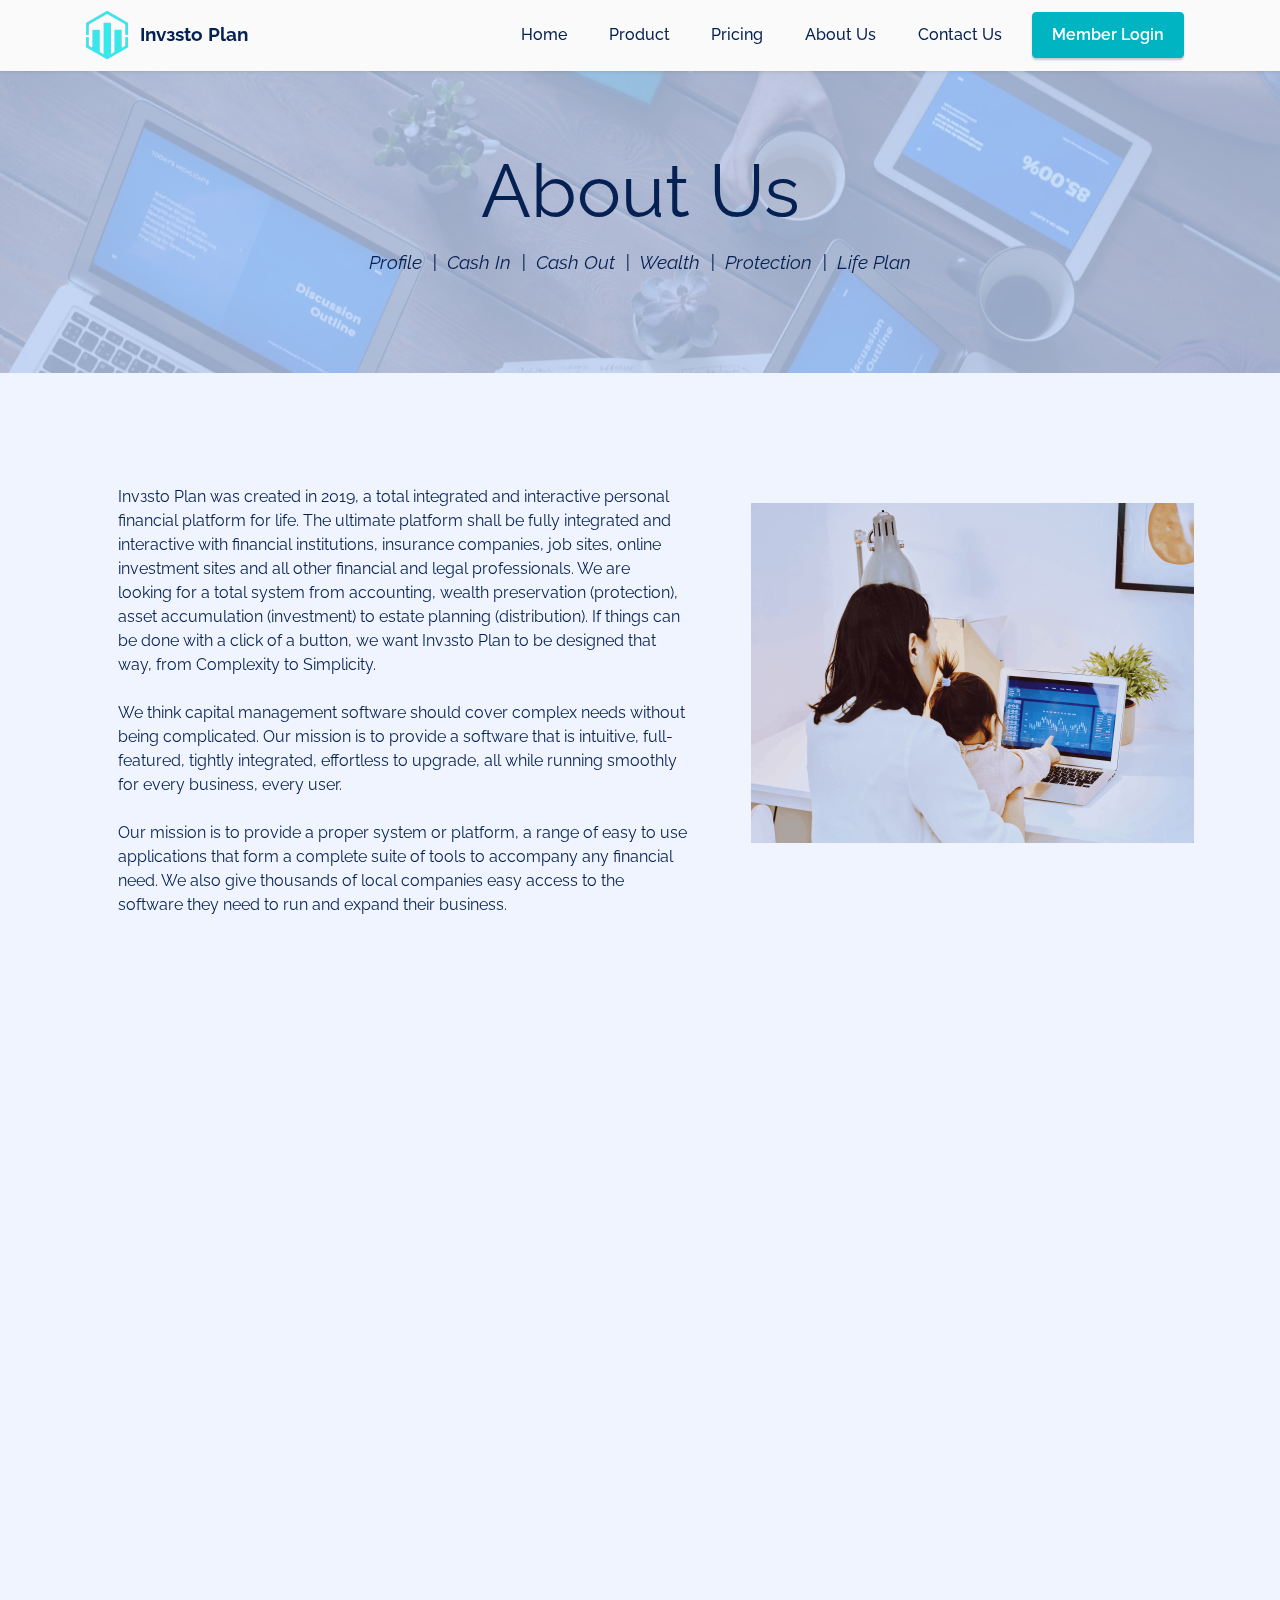
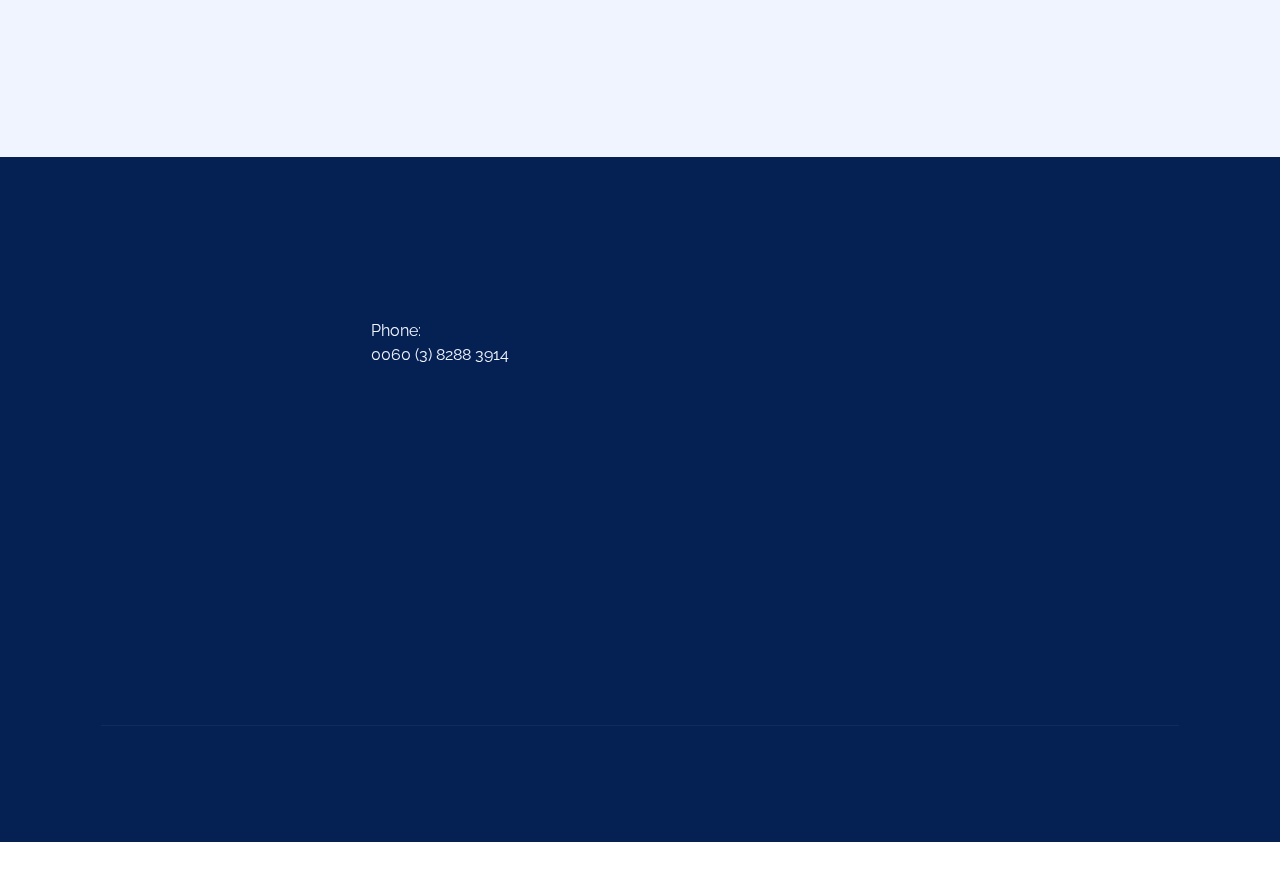
==== commit 47b97834: "create github pages" ====
--- a/about.html
+++ b/about.html
@@ -81,7 +81,7 @@
 
     
 
-    <div class="mbr-overlay" style="opacity: 0.8; background-color: rgb(211, 224, 249);"></div>
+    <div class="mbr-overlay" style="opacity: 0.8; background-color: rgb(190, 211, 249);"></div>
 
     <div class="align-center container-fluid">
         <div class="row justify-content-center">
@@ -174,7 +174,7 @@
                 <p class="mbr-text mbr-fonts-style mb-4 display-7"><a href="#" class="text-white" target="_blank">Sign Up</a><br><a href="#" class="text-white" target="_blank">Member Sign In</a><br><a href="termofservice.html" class="text-white" target="_blank">Terms &amp; Services</a><br><a href="privacypolicy.html" class="text-white text-primary" target="_blank">Privacy Policy</a><br><a href="security.html" class="text-white text-primary" target="_blank">Security &nbsp;</a><br><a href="disclaimer.html" class="text-white" target="_blank">Disclaimer</a><br></p>
             </div>
             <div class="col-12 col-md-6">
-                <div class="google-map"><iframe frameborder="0" style="border:0" src="https://www.google.com/maps/embed/v1/place?key=AIzaSyCZI5F_k6S1k46ujh0SNrapM89f7mJxd30&amp;q=Atmosphere Business Park The Atmosphere, Bandar Putra Permai, 43300 Seri Kembangan, Selangor" allowfullscreen=""></iframe></div>
+                <div class="google-map"><iframe frameborder="0" style="border:0" src="https://www.google.com/maps/embed/v1/place?key=AIzaSyCNveGQ9bfpKFwWzQLLftrR9hNiHwdqQG8&amp;q=Atmosphere Business Park The Atmosphere, Bandar Putra Permai, 43300 Seri Kembangan, Selangor" allowfullscreen=""></iframe></div>
             </div>
             <div class="col-md-6">
                 <div class="social-list align-left">
@@ -212,7 +212,7 @@
             </div>
         </div>
     </div>
-</section><section style="background-color: #fff; font-family: -apple-system, BlinkMacSystemFont, 'Segoe UI', 'Roboto', 'Helvetica Neue', Arial, sans-serif; color:#aaa; font-size:12px; padding: 0; align-items: center; display: flex;"><a href="https://mobirise.site/x" style="flex: 1 1; height: 3rem; padding-left: 1rem;"></a><p style="flex: 0 0 auto; margin:0; padding-right:1rem;">Built with <a href="https://mobirise.site/a" style="color:#aaa;">Mobirise</a></p></section><script src="assets/web/assets/jquery/jquery.min.js"></script>  <script src="assets/popper/popper.min.js"></script>  <script src="assets/tether/tether.min.js"></script>  <script src="assets/bootstrap/js/bootstrap.min.js"></script>  <script src="assets/smoothscroll/smooth-scroll.js"></script>  <script src="assets/viewportchecker/jquery.viewportchecker.js"></script>  <script src="assets/dropdown/js/nav-dropdown.js"></script>  <script src="assets/dropdown/js/navbar-dropdown.js"></script>  <script src="assets/touchswipe/jquery.touch-swipe.min.js"></script>  <script src="assets/parallax/jarallax.min.js"></script>  <script src="assets/theme/js/script.js"></script>  
+</section><section style="background-color: #fff; font-family: -apple-system, BlinkMacSystemFont, 'Segoe UI', 'Roboto', 'Helvetica Neue', Arial, sans-serif; color:#aaa; font-size:12px; padding: 0; align-items: center; display: flex;"><a href="https://mobirise.site/x" style="flex: 1 1; height: 3rem; padding-left: 1rem;"></a><p style="flex: 0 0 auto; margin:0; padding-right:1rem;">Mobirise website software - <a href="https://mobirise.site/n" style="color:#aaa;">Check it</a></p></section><script src="assets/web/assets/jquery/jquery.min.js"></script>  <script src="assets/popper/popper.min.js"></script>  <script src="assets/tether/tether.min.js"></script>  <script src="assets/bootstrap/js/bootstrap.min.js"></script>  <script src="assets/smoothscroll/smooth-scroll.js"></script>  <script src="assets/viewportchecker/jquery.viewportchecker.js"></script>  <script src="assets/dropdown/js/nav-dropdown.js"></script>  <script src="assets/dropdown/js/navbar-dropdown.js"></script>  <script src="assets/touchswipe/jquery.touch-swipe.min.js"></script>  <script src="assets/parallax/jarallax.min.js"></script>  <script src="assets/theme/js/script.js"></script>  
   
   
  <div id="scrollToTop" class="scrollToTop mbr-arrow-up"><a style="text-align: center;"><i class="mbr-arrow-up-icon mbr-arrow-up-icon-cm cm-icon cm-icon-smallarrow-up"></i></a></div>
--- a/assets/mobirise/css/mbr-additional.css
+++ b/assets/mobirise/css/mbr-additional.css
@@ -1029,7 +1029,7 @@
   color: #052153;
 }
 .cid-swrXIZMdkg .mbr-section-title {
-  color: #052153;
+  color: #00b4c2;
 }
 .cid-swshwELsoS {
   padding-top: 8rem;
@@ -1183,7 +1183,7 @@
 }
 .cid-swspjpt2kd .card-box .mbr-text,
 .cid-swspjpt2kd .mbr-section-btn {
-  color: #052153;
+  color: #fafafa;
 }
 .cid-swrY69unRc {
   padding-top: 90px;
@@ -1639,7 +1639,7 @@
   color: #ffffff;
 }
 .cid-swwh2RiwNU .mbr-section-title {
-  color: #eff4ff;
+  color: #ffffff;
 }
 .cid-swwuK4WUTZ {
   padding-top: 4rem;
@@ -3231,10 +3231,10 @@
 }
 .cid-swx048dBFu .mbr-text,
 .cid-swx048dBFu .mbr-section-btn {
-  color: #052153;
+  color: #fafafa;
 }
 .cid-swx048dBFu .mbr-section-title {
-  color: #052153;
+  color: #fafafa;
 }
 .cid-swBZRSiZO2 {
   padding-top: 8rem;
@@ -3755,7 +3755,7 @@
 .cid-sxQ4lorPQp {
   padding-top: 6rem;
   padding-bottom: 0rem;
-  background-color: #fafafa;
+  background-color: #d3e0f9;
 }
 .cid-sxQ4lorPQp .mbr-text,
 .cid-sxQ4lorPQp .mbr-section-btn {
@@ -3765,10 +3765,10 @@
   color: #052153;
 }
 .cid-sxQ4EFtplj {
-  background-color: #fafafa;
+  background-color: #d3e0f9;
 }
 .cid-sxQ4EFtplj .card-wrapper {
-  background: #fafafa;
+  background: #d3e0f9;
   border-radius: 4px;
 }
 @media (max-width: 767px) {
@@ -4245,7 +4245,7 @@
 .cid-sxQn55pY2f {
   padding-top: 6rem;
   padding-bottom: 0rem;
-  background-color: #fafafa;
+  background-color: #d3e0f9;
 }
 .cid-sxQn55pY2f .mbr-text,
 .cid-sxQn55pY2f .mbr-section-btn {
@@ -4255,10 +4255,10 @@
   color: #052153;
 }
 .cid-sxQn5879BB {
-  background-color: #fafafa;
+  background-color: #d3e0f9;
 }
 .cid-sxQn5879BB .card-wrapper {
-  background: #fafafa;
+  background: #d3e0f9;
   border-radius: 4px;
 }
 @media (max-width: 767px) {
@@ -4735,7 +4735,7 @@
 .cid-sxR3TlbZ6l {
   padding-top: 6rem;
   padding-bottom: 0rem;
-  background-color: #fafafa;
+  background-color: #d3e0f9;
 }
 .cid-sxR3TlbZ6l .mbr-text,
 .cid-sxR3TlbZ6l .mbr-section-btn {
@@ -4745,10 +4745,10 @@
   color: #052153;
 }
 .cid-sxR3TnTbwi {
-  background-color: #fafafa;
+  background-color: #d3e0f9;
 }
 .cid-sxR3TnTbwi .card-wrapper {
-  background: #fafafa;
+  background: #d3e0f9;
   border-radius: 4px;
 }
 @media (max-width: 767px) {
@@ -5225,7 +5225,7 @@
 .cid-sxR6KgFIOL {
   padding-top: 6rem;
   padding-bottom: 0rem;
-  background-color: #fafafa;
+  background-color: #d3e0f9;
 }
 .cid-sxR6KgFIOL .mbr-text,
 .cid-sxR6KgFIOL .mbr-section-btn {
@@ -5235,10 +5235,10 @@
   color: #052153;
 }
 .cid-sxR6KhN79I {
-  background-color: #fafafa;
+  background-color: #d3e0f9;
 }
 .cid-sxR6KhN79I .card-wrapper {
-  background: #fafafa;
+  background: #d3e0f9;
   border-radius: 4px;
 }
 @media (max-width: 767px) {
--- a/assets/mobirise/css/mbr-additional.css
+++ b/assets/mobirise/css/mbr-additional.css
@@ -1029,7 +1029,7 @@
   color: #052153;
 }
 .cid-swrXIZMdkg .mbr-section-title {
-  color: #052153;
+  color: #00b4c2;
 }
 .cid-swshwELsoS {
   padding-top: 8rem;
@@ -1183,7 +1183,7 @@
 }
 .cid-swspjpt2kd .card-box .mbr-text,
 .cid-swspjpt2kd .mbr-section-btn {
-  color: #052153;
+  color: #fafafa;
 }
 .cid-swrY69unRc {
   padding-top: 90px;
@@ -1639,7 +1639,7 @@
   color: #ffffff;
 }
 .cid-swwh2RiwNU .mbr-section-title {
-  color: #eff4ff;
+  color: #ffffff;
 }
 .cid-swwuK4WUTZ {
   padding-top: 4rem;
@@ -3231,10 +3231,10 @@
 }
 .cid-swx048dBFu .mbr-text,
 .cid-swx048dBFu .mbr-section-btn {
-  color: #052153;
+  color: #fafafa;
 }
 .cid-swx048dBFu .mbr-section-title {
-  color: #052153;
+  color: #fafafa;
 }
 .cid-swBZRSiZO2 {
   padding-top: 8rem;
@@ -3755,7 +3755,7 @@
 .cid-sxQ4lorPQp {
   padding-top: 6rem;
   padding-bottom: 0rem;
-  background-color: #fafafa;
+  background-color: #d3e0f9;
 }
 .cid-sxQ4lorPQp .mbr-text,
 .cid-sxQ4lorPQp .mbr-section-btn {
@@ -3765,10 +3765,10 @@
   color: #052153;
 }
 .cid-sxQ4EFtplj {
-  background-color: #fafafa;
+  background-color: #d3e0f9;
 }
 .cid-sxQ4EFtplj .card-wrapper {
-  background: #fafafa;
+  background: #d3e0f9;
   border-radius: 4px;
 }
 @media (max-width: 767px) {
@@ -4245,7 +4245,7 @@
 .cid-sxQn55pY2f {
   padding-top: 6rem;
   padding-bottom: 0rem;
-  background-color: #fafafa;
+  background-color: #d3e0f9;
 }
 .cid-sxQn55pY2f .mbr-text,
 .cid-sxQn55pY2f .mbr-section-btn {
@@ -4255,10 +4255,10 @@
   color: #052153;
 }
 .cid-sxQn5879BB {
-  background-color: #fafafa;
+  background-color: #d3e0f9;
 }
 .cid-sxQn5879BB .card-wrapper {
-  background: #fafafa;
+  background: #d3e0f9;
   border-radius: 4px;
 }
 @media (max-width: 767px) {
@@ -4735,7 +4735,7 @@
 .cid-sxR3TlbZ6l {
   padding-top: 6rem;
   padding-bottom: 0rem;
-  background-color: #fafafa;
+  background-color: #d3e0f9;
 }
 .cid-sxR3TlbZ6l .mbr-text,
 .cid-sxR3TlbZ6l .mbr-section-btn {
@@ -4745,10 +4745,10 @@
   color: #052153;
 }
 .cid-sxR3TnTbwi {
-  background-color: #fafafa;
+  background-color: #d3e0f9;
 }
 .cid-sxR3TnTbwi .card-wrapper {
-  background: #fafafa;
+  background: #d3e0f9;
   border-radius: 4px;
 }
 @media (max-width: 767px) {
@@ -5225,7 +5225,7 @@
 .cid-sxR6KgFIOL {
   padding-top: 6rem;
   padding-bottom: 0rem;
-  background-color: #fafafa;
+  background-color: #d3e0f9;
 }
 .cid-sxR6KgFIOL .mbr-text,
 .cid-sxR6KgFIOL .mbr-section-btn {
@@ -5235,10 +5235,10 @@
   color: #052153;
 }
 .cid-sxR6KhN79I {
-  background-color: #fafafa;
+  background-color: #d3e0f9;
 }
 .cid-sxR6KhN79I .card-wrapper {
-  background: #fafafa;
+  background: #d3e0f9;
   border-radius: 4px;
 }
 @media (max-width: 767px) {
